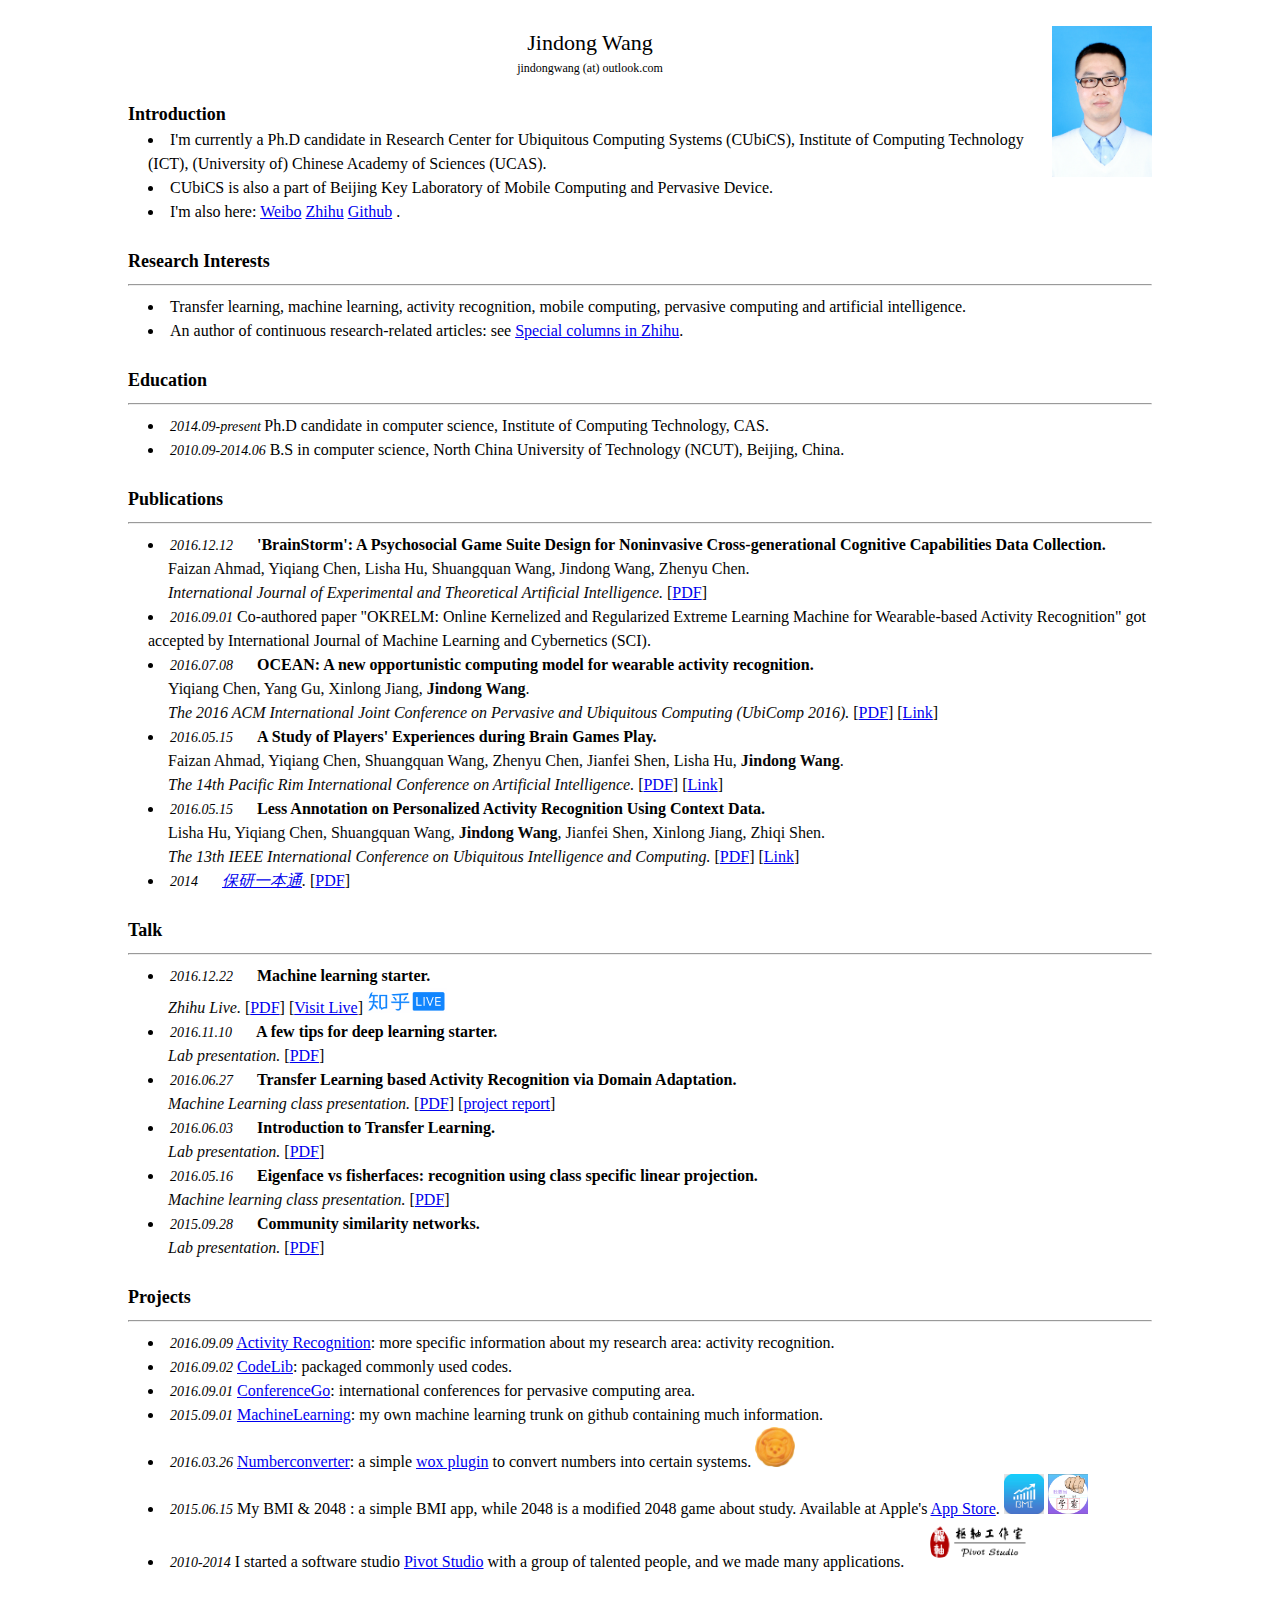
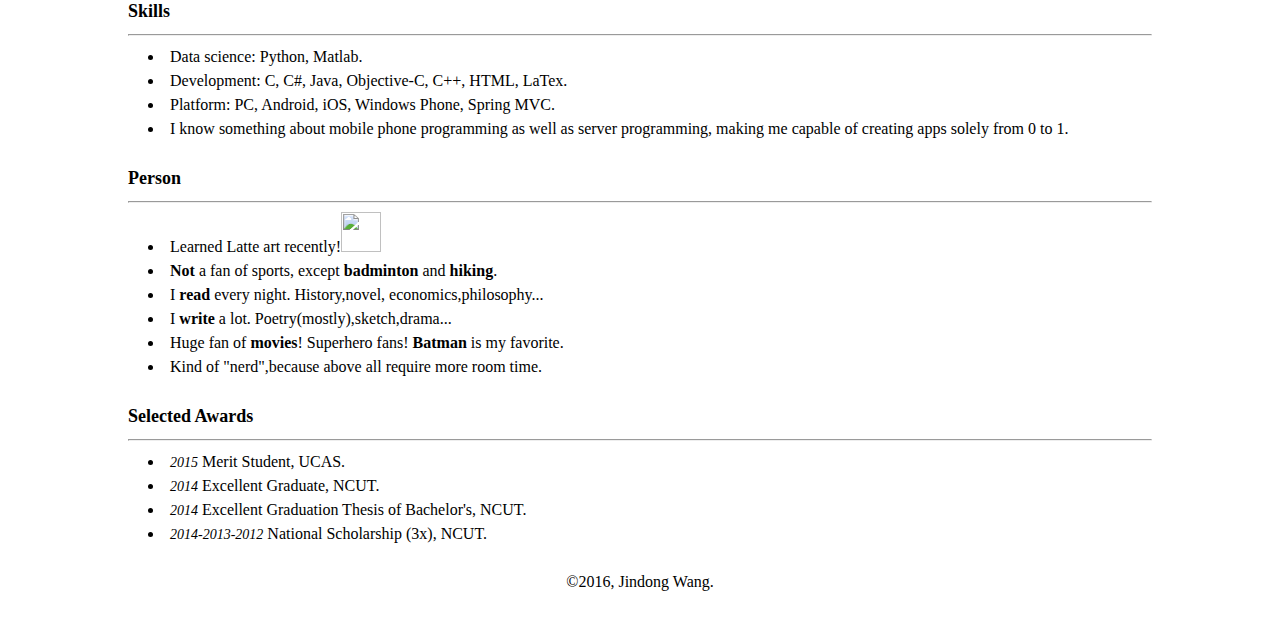
==== personalweb/index.html @ 4f2752d9 "mod:实验室名称" ====
<html>
	<head>
		<title>Jindong Wang is Here</title>
		<meta charset="utf-8">
		<meta name="viewport" content="width=device-width, initial-scale=1"/>
		<link rel="stylesheet" type="text/css" href="assets/css/main.css">
		<script type="text/javascript" src="assets/js/jquery.min.js"></script>
		<script>
			var _hmt = _hmt || [];
			(function() {
  				var hm = document.createElement("script");
  				hm.src = "//hm.baidu.com/hm.js?90fe5fbc8049531b9c04e47592d7c208";
  				var s = document.getElementsByTagName("script")[0]; 
  				s.parentNode.insertBefore(hm, s);
			})();
		</script>
		
	</head>
	<body>

		<img src="assets/image/me.jpg" class="myicon" />
		
		<div id="header" class="header">
			<span>Jindong Wang</span>
			<br/>
			<span class="email">jindongwang (at) outlook.com</span>
		</div>
		<br/>

		<div id="secintro" class="sectiontitle">
			Introduction
			
			<div id="intro" class="sectioncontent">
				<li>
					I'm currently a Ph.D candidate in Research Center for Ubiquitous Computing Systems (CUbiCS), Institute of Computing Technology (ICT), (University of) Chinese Academy of Sciences (UCAS).
				</li>
				<li>
					CUbiCS is also a part of Beijing Key Laboratory of Mobile Computing and Pervasive Device.
				</li>
				<li>
					<span>I'm also here:</span>
					<a href="http://www.weibo.com/wjdbr">Weibo</a>
					<a href="http://www.zhihu.com/people/wjdbr">Zhihu</a>
					<a href="http://www.github.com/jindongwang">Github</a>
					<!-- <a href="https://scholar.google.com/citations?user=hBZ_tKsAAAAJ&hl=zh-CN&oi=sra">Google Scholar</a> -->
					.
				</li>
			</div>
		</div>
		<br/>

		<div id="secresearch" class="sectiontitle">
			Research Interests
			<hr style="color: silver" />
			<div id="research" class="sectioncontent">
				<li>
				Transfer learning, machine learning, activity recognition, mobile computing, pervasive computing and artificial intelligence.
				</li>
				<li>
				An author of continuous research-related articles: see <a href="https://zhuanlan.zhihu.com/wjdml">Special columns in Zhihu</a>.
				</li>
			</div>
		</div>
		<br/>

		<div id="secedu" class="sectiontitle">
			Education
			<hr/>
			<div id="edu" class="sectioncontent">
				<li>
					<span class="date">2014.09-present </span>
					<span>Ph.D candidate in computer science, Institute of Computing Technology, CAS.</span>
				</li>
				<li>
					<span class="date">2010.09-2014.06</span>
					<span>B.S in computer science, North China University of Technology (NCUT), Beijing, China.</span>
				</li>
			</div>
		</div>
		<br/>

		<div id="secpub" class="sectiontitle">
			Publications
			<hr/>
			<div id="pubs" class="sectioncontent">
				<li>
					<span class="date">2016.12.12</span>
					<span class="article">'BrainStorm': A Psychosocial Game Suite Design for Noninvasive Cross-generational Cognitive Capabilities Data Collection.</span><br/>
					<span class="author">Faizan Ahmad, Yiqiang Chen, Lisha Hu, Shuangquan Wang, Jindong Wang, Zhenyu Chen.</strong></span> <br/>
					<span class="venue">International Journal of Experimental and Theoretical Artificial Intelligence.</span> 
					[<a href="assets/files/a05_ijetai16.pdf">PDF</a>]
				</li>

				<li>
					<span class="date">2016.09.01</span>
					Co-authored paper "OKRELM: Online Kernelized and Regularized Extreme Learning Machine for Wearable-based Activity Recognition" got accepted by International Journal of Machine Learning and Cybernetics (SCI).
				</li>
				<li>
					<span class="date">2016.07.08</span>
					<span class="article">OCEAN: A new opportunistic computing model for wearable activity recognition. </span><br/>
					<span class="author">Yiqiang Chen, Yang Gu, Xinlong Jiang, <strong>Jindong Wang</strong>.</span> <br/>
					<span class="venue">The 2016 ACM International Joint Conference on Pervasive and Ubiquitous Computing (UbiComp 2016).</span> 
					[<a href="assets/files/a04_ubicomp16.pdf">PDF</a>]
					[<a href="http://dl.acm.org/citation.cfm?id=2971453">Link</a>]
				</li>
				<li>
					<span class="date">2016.05.15</span>
					<span class="article">A Study of Players' Experiences during Brain Games Play. </span><br/>
					<span class="author">Faizan Ahmad, Yiqiang Chen, Shuangquan Wang, Zhenyu Chen, Jianfei Shen, Lisha Hu, <strong>Jindong Wang</strong>.</span> <br/>
					<span class="venue">The 14th Pacific Rim International Conference on Artificial Intelligence.</span> 
					[<a href="assets/files/a03_pricai16.pdf">PDF</a>]
					[<a href="https://link.springer.com/chapter/10.1007/978-3-319-42911-3_1">Link</a>]
				</li>
				<li>
					<span class="date">2016.05.15</span>
					<span class="article">Less Annotation on Personalized Activity Recognition Using Context Data. </span><br/>
					<span class="author">Lisha Hu, Yiqiang Chen, Shuangquan Wang, <strong>Jindong Wang</strong>, Jianfei Shen, Xinlong Jiang, Zhiqi Shen.</span> <br/>					
					<span class="venue">The 13th IEEE International Conference on Ubiquitous Intelligence and Computing.</span> 
					[<a href="assets/files/a02_uic16.pdf">PDF</a>]
					[<a href="http://ieeexplore.ieee.org/abstract/document/7816862/">Link</a>]
	
				</li>
				<li>
					<span class="date">2014</span>
					<span class="venue"><a href="http://product.dangdang.com/23489301.html">保研一本通</a>.</span>
					[<a href="assets/files/a01_gradrec.pdf">PDF</a>]
				</li>
			</div>
		</div>
		<br/>

		<div id="seclec" class="sectiontitle">
			Talk
			<hr/>
			<div id="lecs" class="sectioncontent">
				<li>
					<span class="date">2016.12.22</span>
					<span class="article">Machine learning starter. </span><br/>
					<span class="venue">Zhihu Live.</span>
					[<a href="assets/files/l06_zhihu_ml.pdf">PDF</a>]
					[<a href="https://www.zhihu.com/lives/792423196996546560?utm_campaign=zhihulive&utm_source=zhihucolumn&utm_medium=Livecolumn">Visit Live</a>]
					<img src="assets/image/zhihu_live.png" width="80" height="25" />
				</li>
			</div>

			<div id="lecs" class="sectioncontent">
				<li>
					<span class="date">2016.11.10</span>
					<span class="article">A few tips for deep learning starter. </span><br/>
					<span class="venue">Lab presentation. </span>
					[<a href="assets/files/l05_deeplearning.pdf">PDF</a>]
				</li>
			</div>

			<div id="lecs" class="sectioncontent">
				<li>
					<span class="date">2016.06.27</span>
					<span class="article">Transfer Learning based Activity Recognition via Domain Adaptation. </span><br/>
					<span class="venue">Machine Learning class presentation. </span>
					[<a href="assets/files/l04_sdp.pdf">PDF</a>] [<a href="assets/files/l04-2_sdp.pdf">project report</a>]
				</li>
			</div>

			<div id="lecs" class="sectioncontent">
				<li>
					<span class="date">2016.06.03</span>
					<span class="article">Introduction to Transfer Learning. </span><br/>
					<span class="venue">Lab presentation.</span> 
					[<a href="assets/files/l03_transferlearning.pdf">PDF</a>]

				</li>
			</div>

			<div id="lecs" class="sectioncontent">
				<li>
					<span class="date">2016.05.16</span>
					<span class="article">Eigenface vs fisherfaces: recognition using class specific linear projection. </span><br/>
					<span class="venue">Machine learning class presentation.</span>
					[<a href="assets/files/l02_eigenface.pdf">PDF</a>]
				</li>
			</div>

			<div id="lecs" class="sectioncontent">
				<li>
					<span class="date">2015.09.28</span>
					<span class="article">Community similarity networks. </span><br/>
					<span class="venue">Lab presentation.</span>
					[<a href="assets/files/l01_CSN.pdf">PDF</a>]
				</li>
			</div>
		</div>
		<br/>

		<div id="secproj" class="sectiontitle">
			Projects
			<hr/>
			<div id="projs" class="sectioncontent">
				<li>
					<span class="date">2016.09.09</span>
					<a href="https://github.com/jindongwang/activityrecognition">Activity Recognition</a>: more specific information about my research area: activity recognition.
				</li>

				<li>
					<span class="date">2016.09.02</span>
					<a href="https://github.com/jindongwang/CodeLib">CodeLib</a>: packaged commonly used codes.
				</li>
				<li>
					<span class="date">2016.09.01</span>
					<a href="https://github.com/jindongwang/ConferenceGo">ConferenceGo</a>: international conferences for pervasive computing area.
				</li>

				<li>
					<span class="date">2015.09.01</span>
					<a href="https://github.com/jindongwang/MachineLearning">MachineLearning</a>: my own machine learning trunk on github containing much information.
				</li>

				<li>
					<span class="date">2016.03.26</span>
					<a href="http://github.com/jindongwang/woxplugin">Numberconverter</a>: a simple <a href="http://www.getwox.com/#plugin">wox plugin</a> to convert numbers into certain systems.
					<img src="assets/image/mooncake.png" class="appicon"/>
				</li>

				<li>
					<span class="date">2015.06.15</span>
					<span>
					My BMI & 2048 : a simple BMI app, while 2048 is a modified 2048 game about study. Available at Apple's <a href="https://appsto.re/cn/B1xF7.i">App Store</a>.
					<img src="assets/image/bmiicon.png" class="appicon" />
					<img src="assets/image/2048.png" class="appicon" />
					</span>
				</li>

				<li>
					<span class="date">2010-2014</span>
					I started a software studio <a href="http://jd92.wang/ps/index.html">Pivot Studio</a> with a group of talented people, and we made many applications.
					<img src="assets/image/logo.png" width="150" />
				</li>
			</div>
		</div>
		<br/>

		<div id="secskill" class="sectiontitle">
			Skills
			<hr/>
			<div id="skill" class="sectioncontent">
				<li>
					Data science: Python, Matlab.
				</li>

				<li>
					Development: C, C#, Java, Objective-C, C++, HTML, LaTex.
				</li>

				<li>
					Platform: PC, Android, iOS, Windows Phone, Spring MVC.
				</li>

				<li>
					I know something about mobile phone programming as well as server programming, making me capable of creating apps solely from 0 to 1.
				</li>
			</div>
		</div>
		<br/>
		
		<!-- <div id="seccv" class="sectiontitle">
			CV/Resume
			<div id="projs" class="sectioncontent">
				<span>Not available</span>
			</div>
		</div>
		<br/> -->

		<div id="secperson" class="sectiontitle">
			Person
			<hr/>
			<div id="personal" class="sectioncontent">
				<li>
					Learned Latte art recently!<a href="assets/image/latte.jpg"><img src="assets/image/latte_tn.jpg" class="image"></a>
				</li>
				<li>
					<strong>Not</strong> a fan of sports, except <strong>badminton</strong> and <strong>hiking</strong>.
				</li>

				<li>
					I <strong>read</strong> every night. History,novel, economics,philosophy...
				</li>

				<li>
					I <strong>write</strong> a lot. Poetry(mostly),sketch,drama...
				</li>

				<li>
					Huge fan of <strong>movies</strong>! Superhero fans! <strong>Batman</strong> is my favorite.
				</li>

				<li>
					Kind of "nerd",because above all require more room time.
				</li>

			</div>
		</div>
		<br/>

		<div id="secawd" class="sectiontitle">
			Selected Awards
			<hr/>
			<div id="awd" class="sectioncontent">
				<li>
					<span class="date">2015</span>
					Merit Student, UCAS.
				</li>

				<li>
					<span class="date">2014</span>
					Excellent Graduate, NCUT.
				</li>

				<li>
					<span class="date">2014</span>
					Excellent Graduation Thesis of Bachelor's, NCUT.
				</li>

				<li>
					<span class="date">2014-2013-2012</span>
					National Scholarship (3x), NCUT.
				</li>

			</div>
		</div>
		<br/>


		<footer style="text-align: center;">
			<script language="javascript" src="http://count15.51yes.com/click.aspx?id=153042765&logo=9" charset="gb2312"></script>
			©2016, Jindong Wang.
		</footer>
	</body>
</html>
---- personalweb/assets/css/main.css ----
body {
	line-height: 1.5;
	margin: 2% 10% 2% 10%;
	font-family: Microsoft Yahei UI;
}

.header {
	text-align: center;
	font-size: 22px;
}

.myicon {
	width: 100;
	float:right;
}

.sectiontitle {
	font-size: 18px;
	font-weight: bold;
}

.sectioncontent {
	font-size: 16px;
	font-weight: normal;
	margin-left: 20px;
}

.date {
	font-size: 14px;
	font-style: italic;
}

.email {
	font-size: 12px;
}

.appicon {
	width: 40;
}

.new{
	height: 20px;
	widows: 40px;
}

.author{
	color:#080808;
	margin-left: 20px;
}

.venue{
	color:#080808;
	margin-left: 20px;
	font-style: italic;
}

.article{
	color:#000000;
	margin-left: 20px;
	font-weight: bold;
}

.image{
	height: 40px;
	width:40px;
}
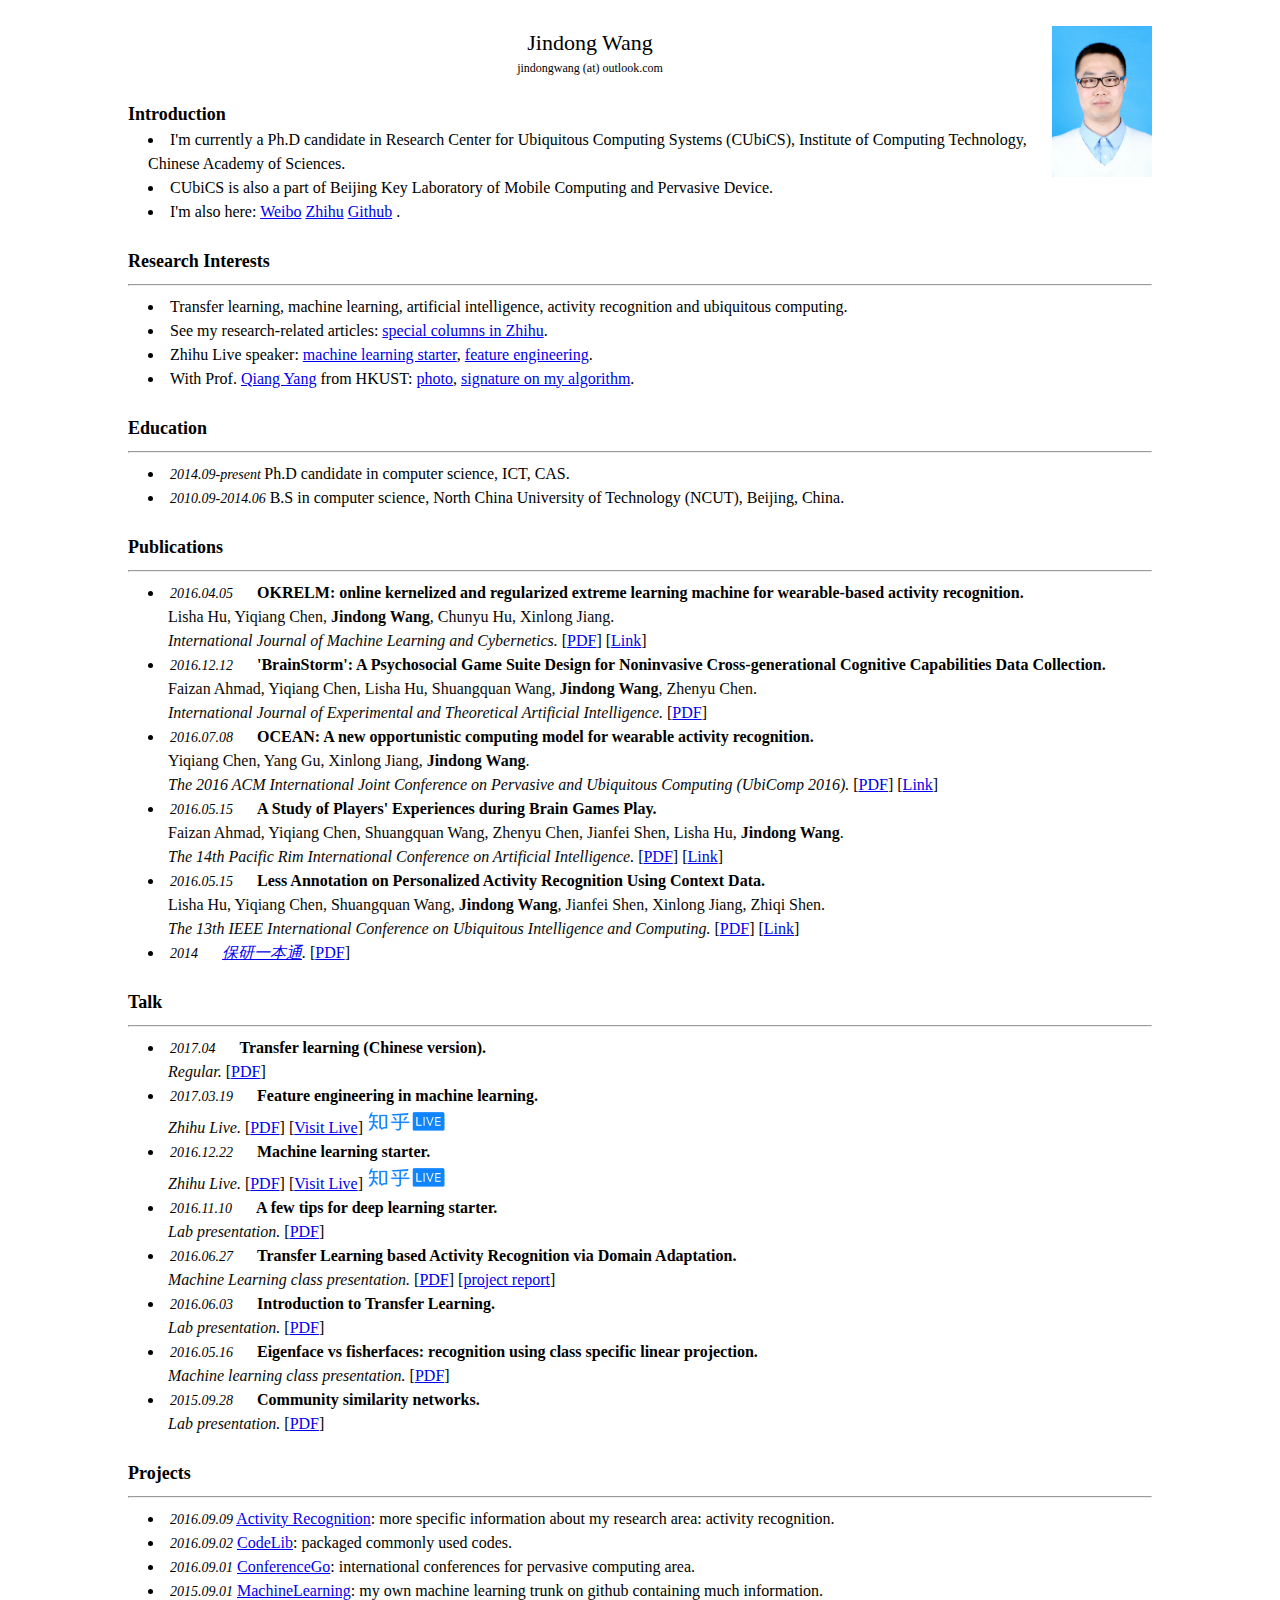
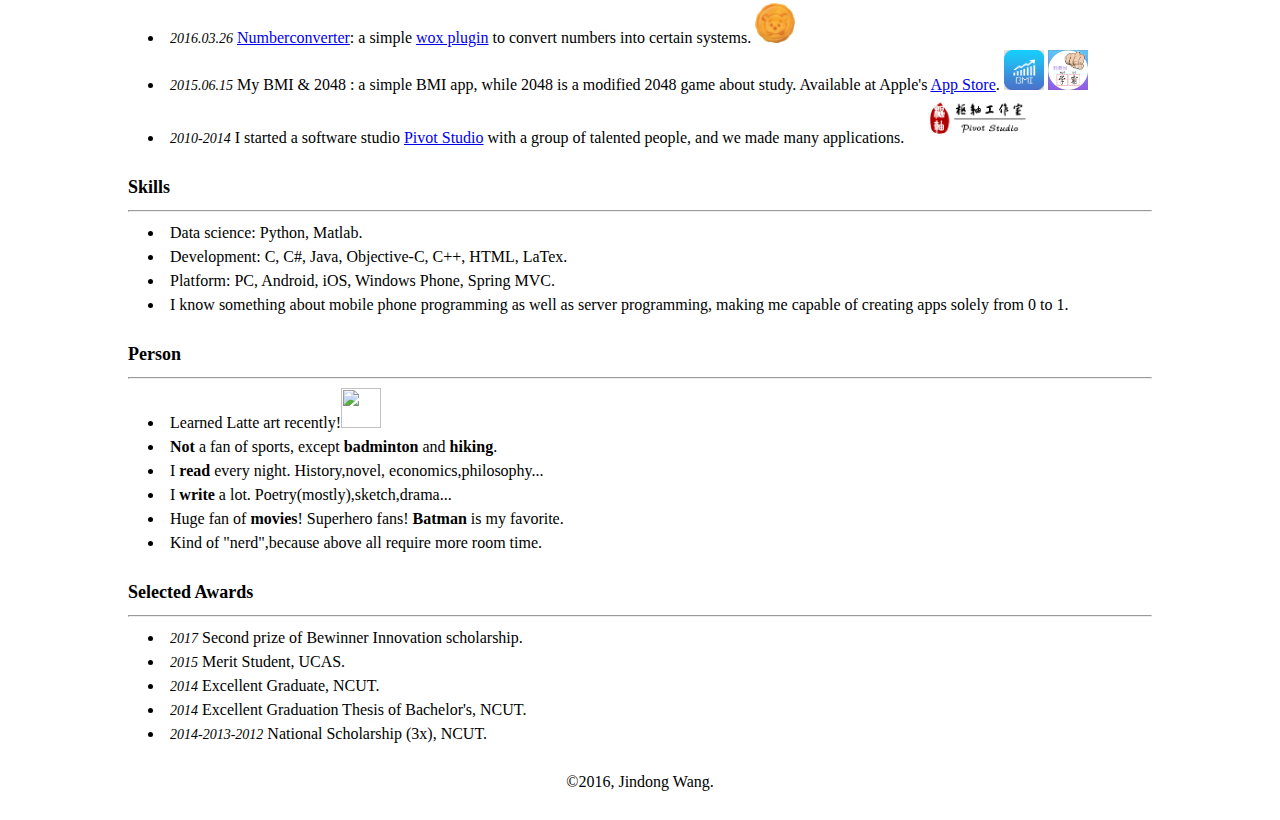
==== commit b37bf032: "add：IJMLC文章" ====
--- a/personalweb/index.html
+++ b/personalweb/index.html
@@ -32,7 +32,7 @@
 			
 			<div id="intro" class="sectioncontent">
 				<li>
-					I'm currently a Ph.D candidate in Research Center for Ubiquitous Computing Systems (CUbiCS), Institute of Computing Technology (ICT), (University of) Chinese Academy of Sciences (UCAS).
+					I'm currently a Ph.D candidate in Research Center for Ubiquitous Computing Systems (CUbiCS), Institute of Computing Technology, Chinese Academy of Sciences.
 				</li>
 				<li>
 					CUbiCS is also a part of Beijing Key Laboratory of Mobile Computing and Pervasive Device.
@@ -54,10 +54,16 @@
 			<hr style="color: silver" />
 			<div id="research" class="sectioncontent">
 				<li>
-				Transfer learning, machine learning, activity recognition, mobile computing, pervasive computing and artificial intelligence.
-				</li>
-				<li>
-				An author of continuous research-related articles: see <a href="https://zhuanlan.zhihu.com/wjdml">Special columns in Zhihu</a>.
+					Transfer learning, machine learning, artificial intelligence, activity recognition and ubiquitous computing.
+				</li>
+				<li>
+					See my research-related articles: <a href="https://zhuanlan.zhihu.com/wjdml">special columns in Zhihu</a>.
+				<li>
+					Zhihu Live speaker: <a href="https://www.zhihu.com/lives/792423196996546560">machine learning starter</a>, <a href="https://www.zhihu.com/lives/819543866939174912">feature engineering</a>.
+				</li>
+				<li>
+					With Prof. <a href="http://www.cs.ust.hk/~qyang/">Qiang Yang</a> from HKUST: <a href="assets/image/withQY-20170409.JPG">photo</a>, <a href="assets/image/sign-QY.jpg">signature on my algorithm</a>.
+				</li>
 				</li>
 			</div>
 		</div>
@@ -69,7 +75,7 @@
 			<div id="edu" class="sectioncontent">
 				<li>
 					<span class="date">2014.09-present </span>
-					<span>Ph.D candidate in computer science, Institute of Computing Technology, CAS.</span>
+					<span>Ph.D candidate in computer science, ICT, CAS.</span>
 				</li>
 				<li>
 					<span class="date">2010.09-2014.06</span>
@@ -84,17 +90,22 @@
 			<hr/>
 			<div id="pubs" class="sectioncontent">
 				<li>
+					<span class="date">2016.04.05</span>
+					<span class="article">OKRELM: online kernelized and regularized extreme learning machine for wearable-based activity recognition.</span><br/>
+					<span class="author">Lisha Hu, Yiqiang Chen, <strong>Jindong Wang</strong>, Chunyu Hu, Xinlong Jiang.</span><br/>
+					<span class="venue">International Journal of Machine Learning and Cybernetics.</span>
+					[<a href="assets/files/a06_ijmlc.pdf">PDF</a>]
+					[<a href="https://link.springer.com/article/10.1007/s13042-017-0666-8?wt_mc=Internal.Event.1.SEM.ArticleAuthorOnlineFirst#enumeration">Link</a>]
+				</li>
+
+				<li>
 					<span class="date">2016.12.12</span>
 					<span class="article">'BrainStorm': A Psychosocial Game Suite Design for Noninvasive Cross-generational Cognitive Capabilities Data Collection.</span><br/>
-					<span class="author">Faizan Ahmad, Yiqiang Chen, Lisha Hu, Shuangquan Wang, Jindong Wang, Zhenyu Chen.</strong></span> <br/>
+					<span class="author">Faizan Ahmad, Yiqiang Chen, Lisha Hu, Shuangquan Wang, <strong>Jindong Wang</strong>, Zhenyu Chen.</span> <br/>
 					<span class="venue">International Journal of Experimental and Theoretical Artificial Intelligence.</span> 
 					[<a href="assets/files/a05_ijetai16.pdf">PDF</a>]
 				</li>
 
-				<li>
-					<span class="date">2016.09.01</span>
-					Co-authored paper "OKRELM: Online Kernelized and Regularized Extreme Learning Machine for Wearable-based Activity Recognition" got accepted by International Journal of Machine Learning and Cybernetics (SCI).
-				</li>
 				<li>
 					<span class="date">2016.07.08</span>
 					<span class="article">OCEAN: A new opportunistic computing model for wearable activity recognition. </span><br/>
@@ -132,6 +143,27 @@
 		<div id="seclec" class="sectiontitle">
 			Talk
 			<hr/>
+
+			<div id="lecs" class="sectioncontent">
+				<li>
+					<span class="date">2017.04</span>
+					<span class="article">Transfer learning (Chinese version). </span><br/>
+					<span class="venue">Regular.</span>
+					[<a href="assets/files/l08_tl_zh.pdf">PDF</a>]
+				</li>
+			</div>
+
+			<div id="lecs" class="sectioncontent">
+				<li>
+					<span class="date">2017.03.19</span>
+					<span class="article">Feature engineering in machine learning. </span><br/>
+					<span class="venue">Zhihu Live.</span>
+					[<a href="assets/files/l07_zhihu_fe.pdf">PDF</a>]
+					[<a href="https://www.zhihu.com/lives/819543866939174912">Visit Live</a>]
+					<img src="assets/image/zhihu_live.png" width="80" height="25" />
+				</li>
+			</div>
+
 			<div id="lecs" class="sectioncontent">
 				<li>
 					<span class="date">2016.12.22</span>
@@ -305,6 +337,11 @@
 			<hr/>
 			<div id="awd" class="sectioncontent">
 				<li>
+					<span class="date">2017</span>
+					Second prize of Bewinner Innovation scholarship.
+				</li>
+
+				<li>
 					<span class="date">2015</span>
 					Merit Student, UCAS.
 				</li>
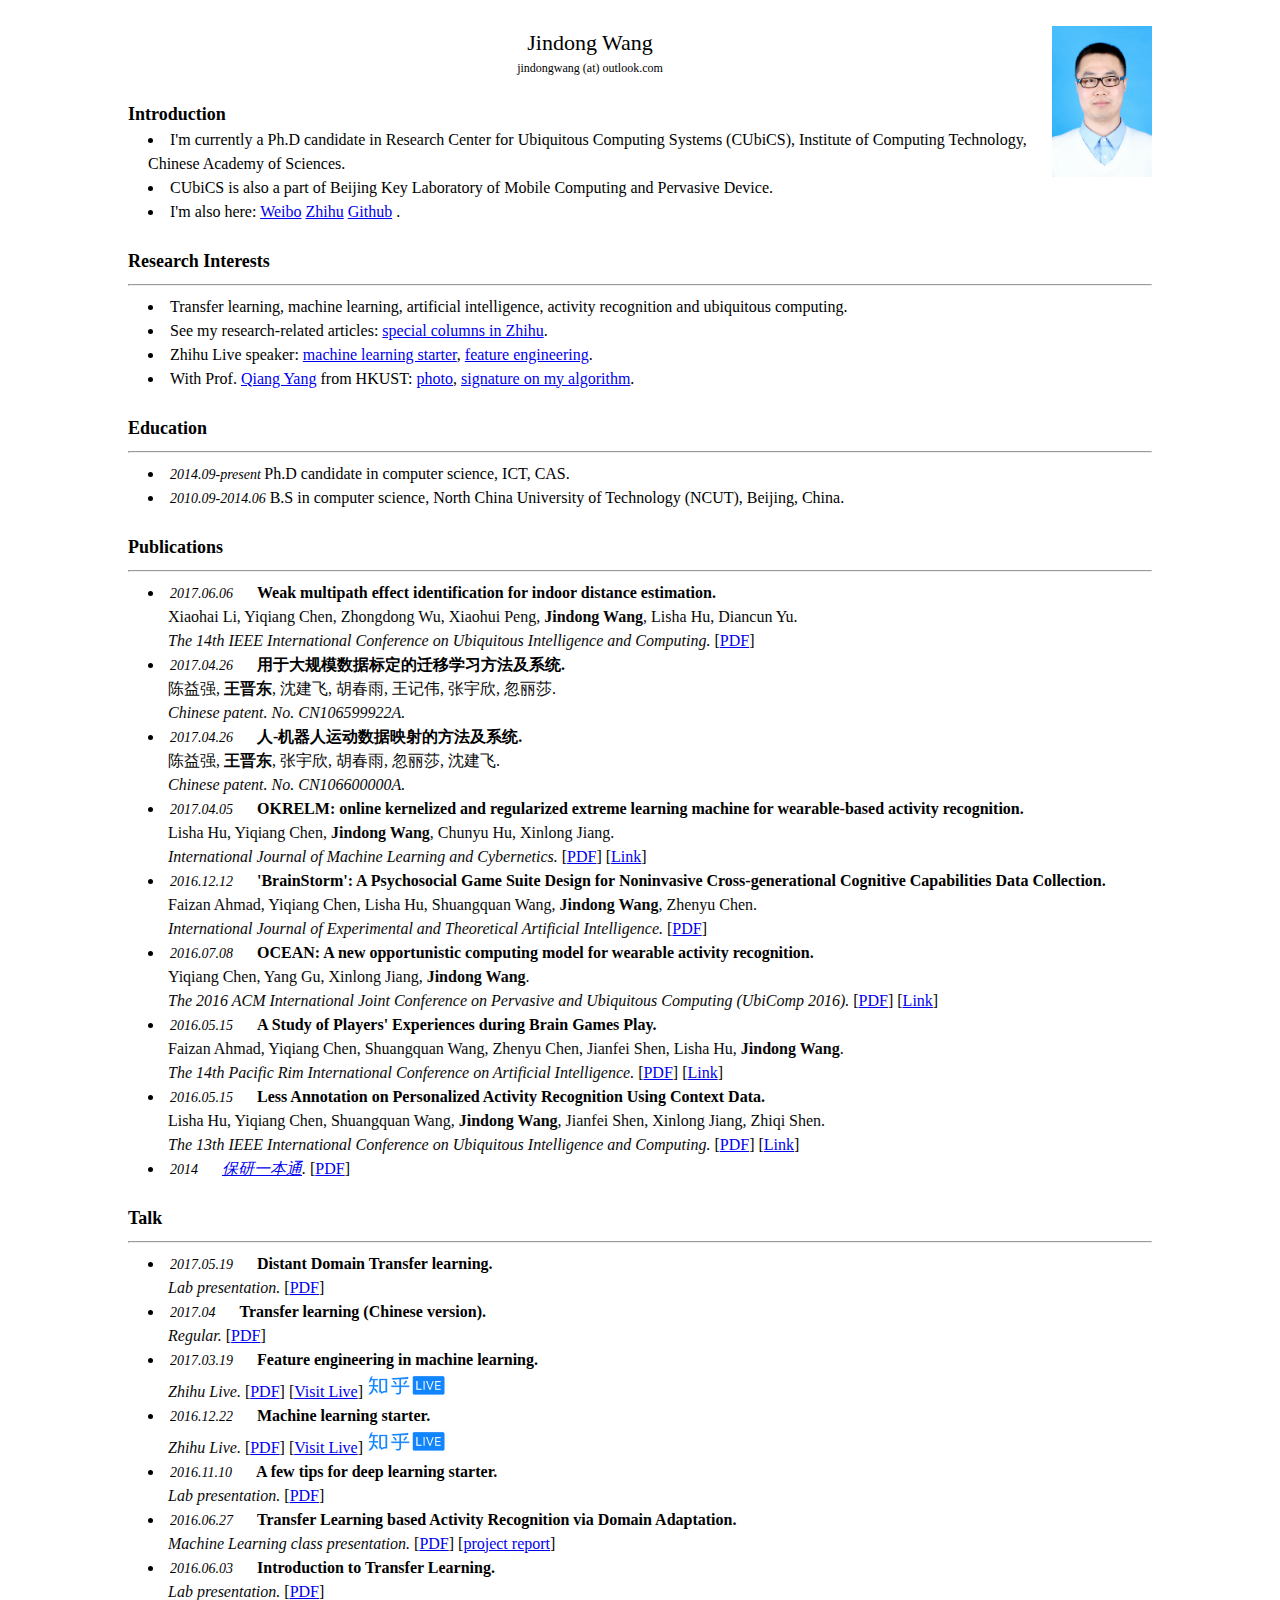
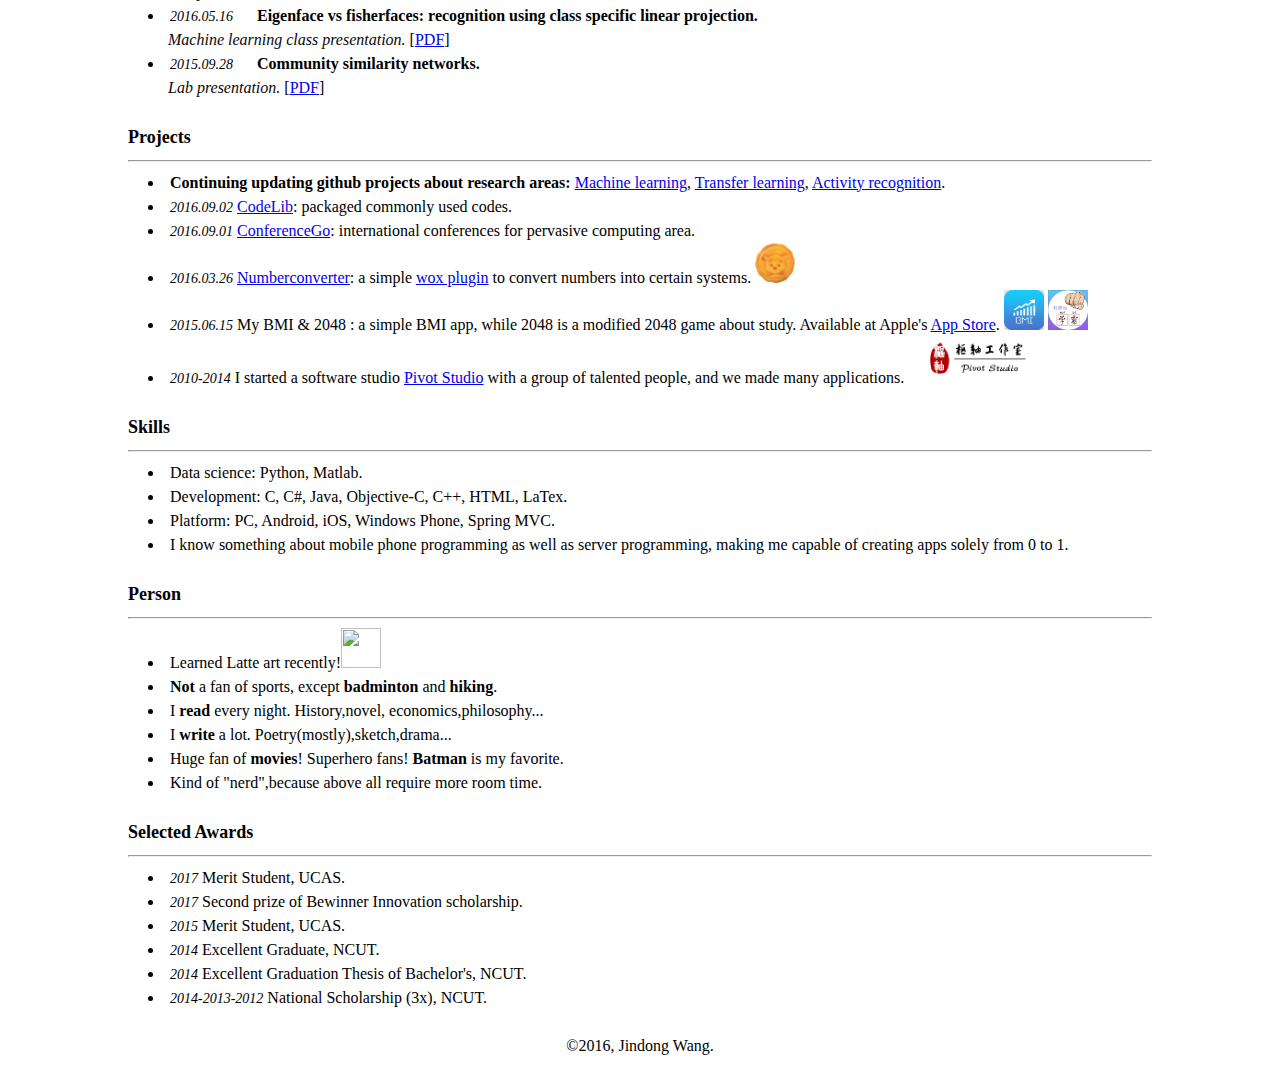
==== commit 00c5c4b1: "add：resources" ====
--- a/personalweb/index.html
+++ b/personalweb/index.html
@@ -90,7 +90,29 @@
 			<hr/>
 			<div id="pubs" class="sectioncontent">
 				<li>
-					<span class="date">2016.04.05</span>
+					<span class="date">2017.06.06</span>
+					<span class="article">Weak multipath effect identification for indoor distance estimation.</span><br/>
+					<span class="author">Xiaohai Li, Yiqiang Chen, Zhongdong Wu, Xiaohui Peng, <strong>Jindong Wang</strong>, Lisha Hu, Diancun Yu.</span><br/>
+					<span class="venue">The 14th IEEE International Conference on Ubiquitous Intelligence and Computing.</span>
+					[<a href="assets/files/a07_uic17.pdf">PDF</a>]
+				</li>
+
+				<li>
+					<span class="date">2017.04.26</span>
+					<span class="article">用于大规模数据标定的迁移学习方法及系统.</span><br/>
+					<span class="author">陈益强, <strong>王晋东</strong>, 沈建飞, 胡春雨, 王记伟, 张宇欣, 忽丽莎.</span><br/>
+					<span class="venue">Chinese patent. No. CN106599922A.</span>
+				</li>
+
+				<li>
+					<span class="date">2017.04.26</span>
+					<span class="article">人‑机器人运动数据映射的方法及系统.</span><br/>
+					<span class="author">陈益强, <strong>王晋东</strong>, 张宇欣, 胡春雨, 忽丽莎, 沈建飞.</span><br/>
+					<span class="venue">Chinese patent. No. CN106600000A.</span>
+				</li>
+
+				<li>
+					<span class="date">2017.04.05</span>
 					<span class="article">OKRELM: online kernelized and regularized extreme learning machine for wearable-based activity recognition.</span><br/>
 					<span class="author">Lisha Hu, Yiqiang Chen, <strong>Jindong Wang</strong>, Chunyu Hu, Xinlong Jiang.</span><br/>
 					<span class="venue">International Journal of Machine Learning and Cybernetics.</span>
@@ -143,6 +165,14 @@
 		<div id="seclec" class="sectiontitle">
 			Talk
 			<hr/>
+			<div id="lecs" class="sectioncontent">
+				<li>
+					<span class="date">2017.05.19</span>
+					<span class="article">Distant Domain Transfer learning. </span><br/>
+					<span class="venue">Lab presentation.</span>
+					[<a href="assets/files/l09_ddtl.pdf">PDF</a>]
+				</li>
+			</div>
 
 			<div id="lecs" class="sectioncontent">
 				<li>
@@ -228,8 +258,14 @@
 			<hr/>
 			<div id="projs" class="sectioncontent">
 				<li>
-					<span class="date">2016.09.09</span>
-					<a href="https://github.com/jindongwang/activityrecognition">Activity Recognition</a>: more specific information about my research area: activity recognition.
+					<strong>Continuing updating github projects about research areas:</strong>
+					
+						<a href="https://github.com/jindongwang/MachineLearning">Machine learning</a>,
+					
+						<a href="https://github.com/jindongwang/transferlearning">Transfer learning</a>,
+					
+						<a href="https://github.com/jindongwang/activityrecognition">Activity recognition</a>.
+					
 				</li>
 
 				<li>
@@ -239,11 +275,6 @@
 				<li>
 					<span class="date">2016.09.01</span>
 					<a href="https://github.com/jindongwang/ConferenceGo">ConferenceGo</a>: international conferences for pervasive computing area.
-				</li>
-
-				<li>
-					<span class="date">2015.09.01</span>
-					<a href="https://github.com/jindongwang/MachineLearning">MachineLearning</a>: my own machine learning trunk on github containing much information.
 				</li>
 
 				<li>
@@ -338,6 +369,11 @@
 			<div id="awd" class="sectioncontent">
 				<li>
 					<span class="date">2017</span>
+					Merit Student, UCAS.
+				</li>
+
+				<li>
+					<span class="date">2017</span>
 					Second prize of Bewinner Innovation scholarship.
 				</li>
 
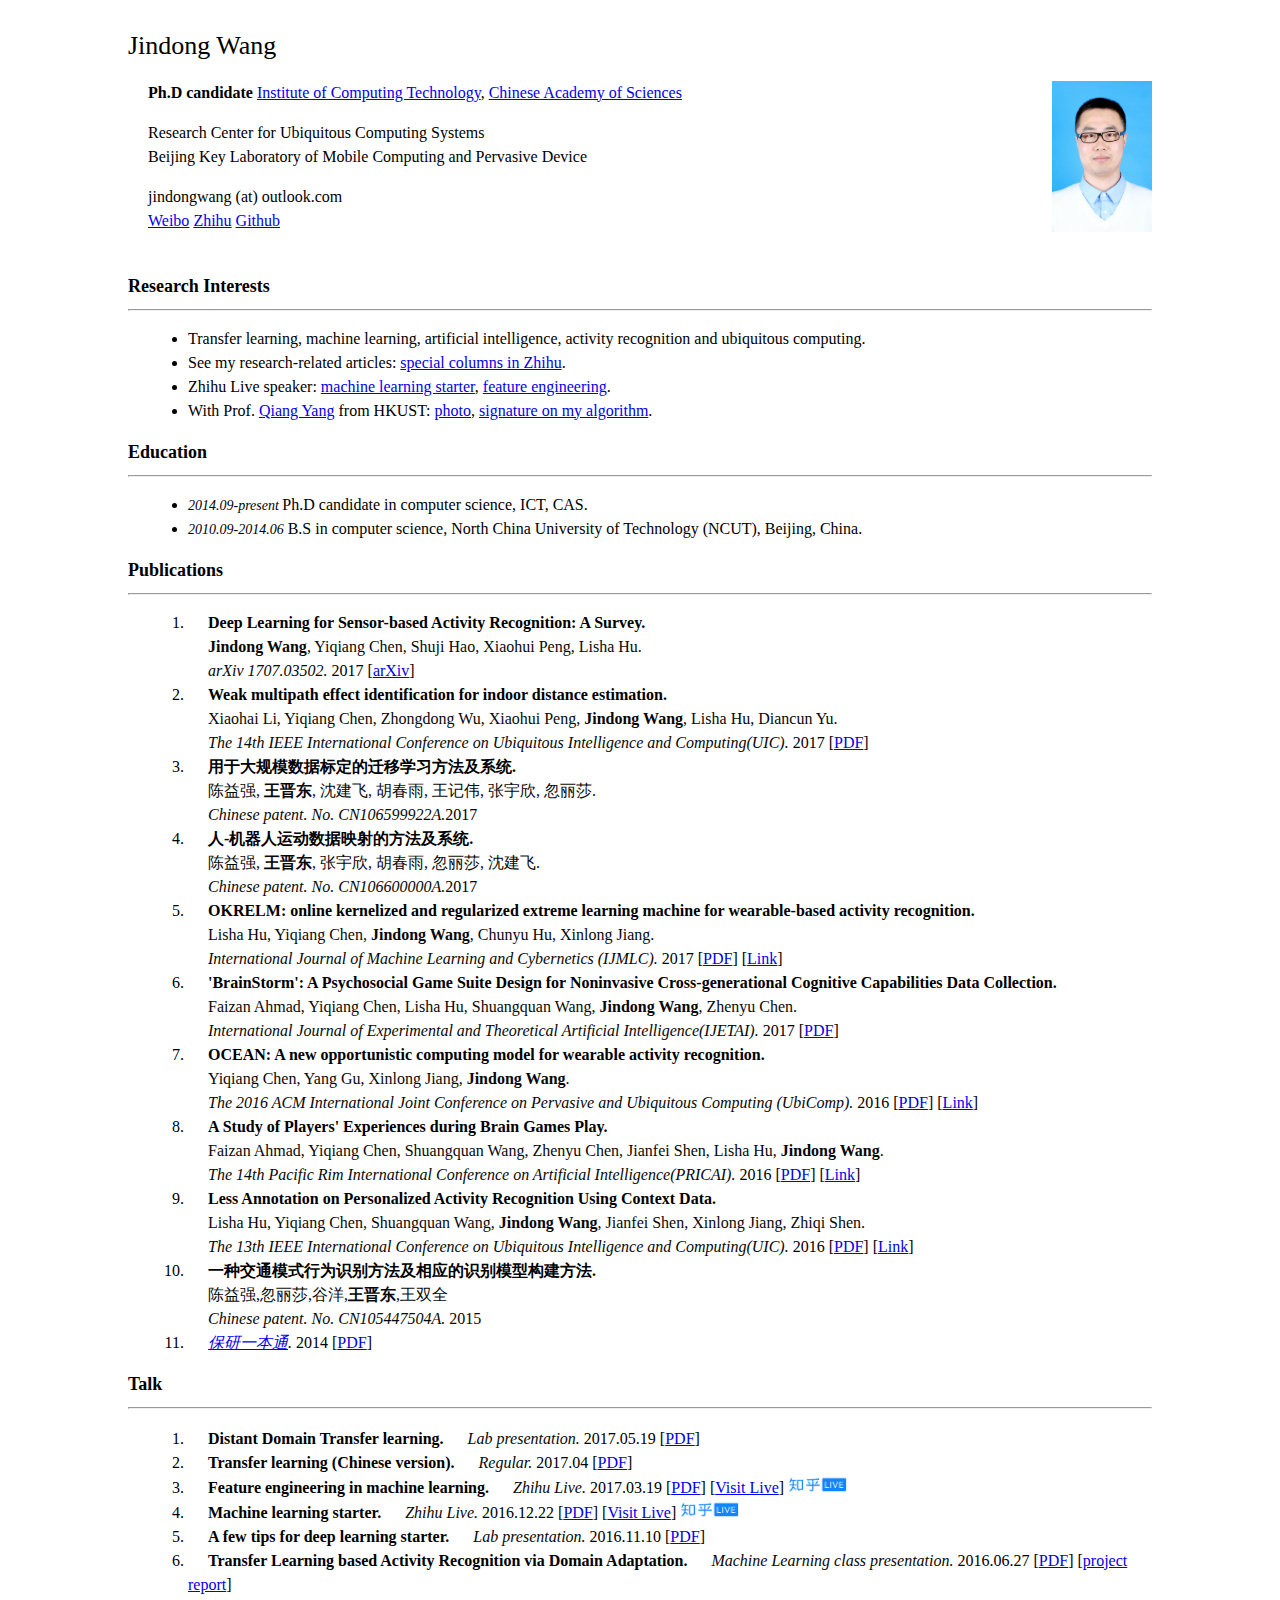
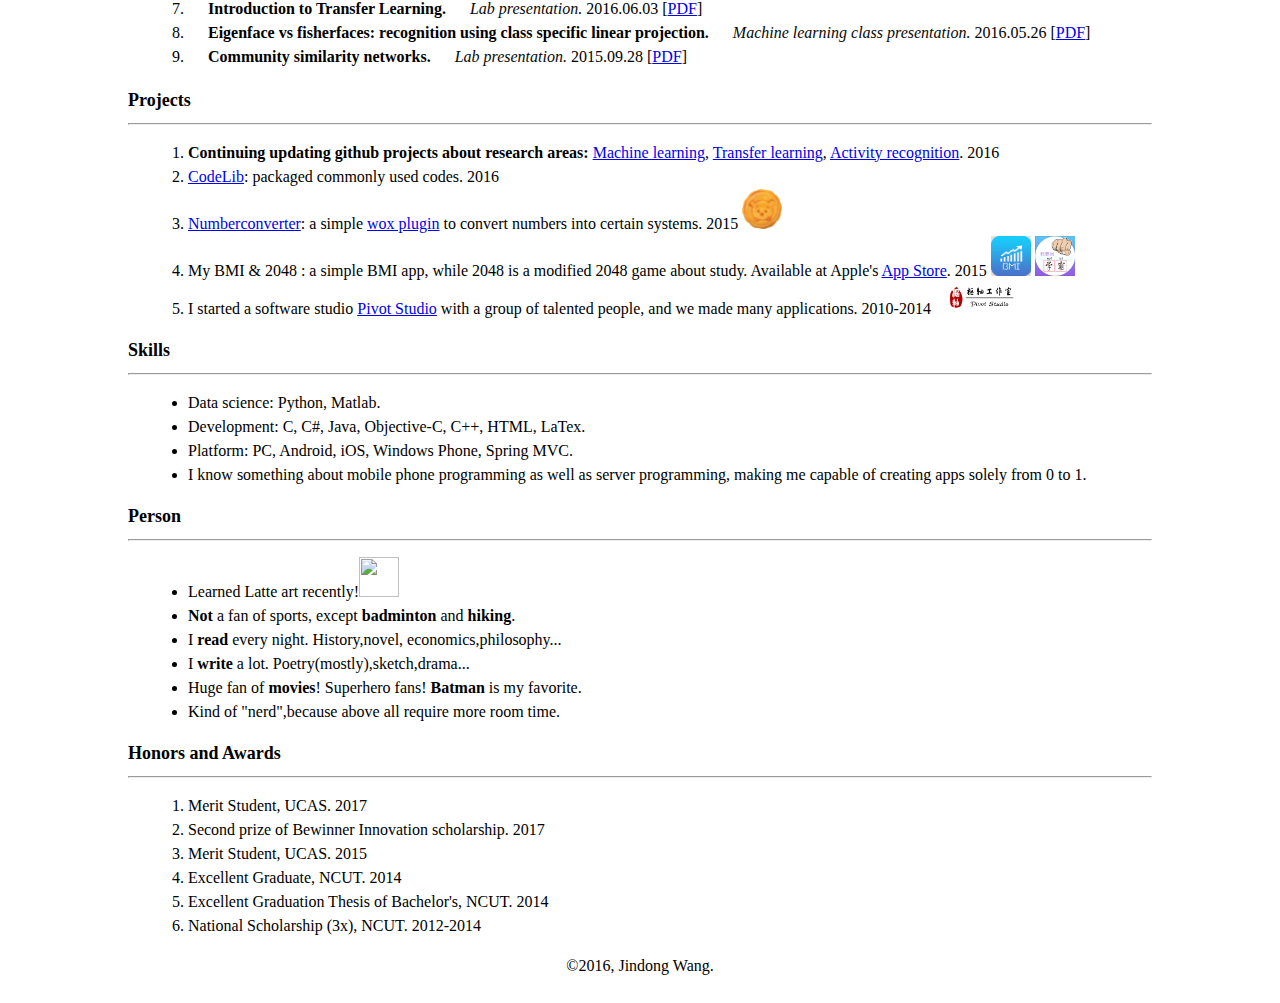
==== commit 01b380e1: "Mod:format" ====
--- a/personalweb/index.html
+++ b/personalweb/index.html
@@ -18,61 +18,59 @@
 	</head>
 	<body>
 
-		<img src="assets/image/me.jpg" class="myicon" />
-		
-		<div id="header" class="header">
-			<span>Jindong Wang</span>
-			<br/>
-			<span class="email">jindongwang (at) outlook.com</span>
-		</div>
+		<span style="font-size: 26">Jindong Wang</span>
+
 		<br/>
 
 		<div id="secintro" class="sectiontitle">
-			Introduction
-			
+			<img src="assets/image/me.jpg" class="myicon" />
 			<div id="intro" class="sectioncontent">
-				<li>
-					I'm currently a Ph.D candidate in Research Center for Ubiquitous Computing Systems (CUbiCS), Institute of Computing Technology, Chinese Academy of Sciences.
-				</li>
-				<li>
-					CUbiCS is also a part of Beijing Key Laboratory of Mobile Computing and Pervasive Device.
-				</li>
-				<li>
-					<span>I'm also here:</span>
+					<p><strong> Ph.D candidate</strong>
+					<a href="http://www.ict.ac.cn/">Institute of Computing Technology</a>, <a href="http://www.cas.cn/">Chinese Academy of Sciences</a></p>
+
+					<p>Research Center for Ubiquitous Computing Systems<br>
+					Beijing Key Laboratory of Mobile Computing and Pervasive Device</p>
+
+					<p>
+					jindongwang (at) outlook.com<br/>
 					<a href="http://www.weibo.com/wjdbr">Weibo</a>
 					<a href="http://www.zhihu.com/people/wjdbr">Zhihu</a>
 					<a href="http://www.github.com/jindongwang">Github</a>
 					<!-- <a href="https://scholar.google.com/citations?user=hBZ_tKsAAAAJ&hl=zh-CN&oi=sra">Google Scholar</a> -->
-					.
-				</li>
+					</p>
+					
+				</li>
+				</ul>
 			</div>
 		</div>
 		<br/>
 
 		<div id="secresearch" class="sectiontitle">
 			Research Interests
-			<hr style="color: silver" />
+			<hr/>
 			<div id="research" class="sectioncontent">
+			<ul>
 				<li>
 					Transfer learning, machine learning, artificial intelligence, activity recognition and ubiquitous computing.
 				</li>
 				<li>
 					See my research-related articles: <a href="https://zhuanlan.zhihu.com/wjdml">special columns in Zhihu</a>.
+				</li>
 				<li>
 					Zhihu Live speaker: <a href="https://www.zhihu.com/lives/792423196996546560">machine learning starter</a>, <a href="https://www.zhihu.com/lives/819543866939174912">feature engineering</a>.
 				</li>
 				<li>
 					With Prof. <a href="http://www.cs.ust.hk/~qyang/">Qiang Yang</a> from HKUST: <a href="assets/image/withQY-20170409.JPG">photo</a>, <a href="assets/image/sign-QY.jpg">signature on my algorithm</a>.
 				</li>
-				</li>
-			</div>
-		</div>
-		<br/>
+				</ul>
+			</div>
+		</div>
 
 		<div id="secedu" class="sectiontitle">
 			Education
 			<hr/>
 			<div id="edu" class="sectioncontent">
+			<ul>
 				<li>
 					<span class="date">2014.09-present </span>
 					<span>Ph.D candidate in computer science, ICT, CAS.</span>
@@ -81,182 +79,181 @@
 					<span class="date">2010.09-2014.06</span>
 					<span>B.S in computer science, North China University of Technology (NCUT), Beijing, China.</span>
 				</li>
-			</div>
-		</div>
-		<br/>
+				</ul>
+			</div>
+		</div>
 
 		<div id="secpub" class="sectiontitle">
 			Publications
 			<hr/>
 			<div id="pubs" class="sectioncontent">
-				<li>
-					<span class="date">2017.06.06</span>
+			<ol>
+				<li>
+					<span class="article">Deep Learning for Sensor-based Activity Recognition: A Survey.</span><br/>
+					<span class="author"><strong>Jindong Wang</strong>, Yiqiang Chen, Shuji Hao, Xiaohui Peng, Lisha Hu.</span><br/>
+					<span class="venue">arXiv 1707.03502.</span>
+					2017 [<a href="https://arxiv.org/abs/1707.03502">arXiv</a>]
+				</li>
+
+				<li>
 					<span class="article">Weak multipath effect identification for indoor distance estimation.</span><br/>
 					<span class="author">Xiaohai Li, Yiqiang Chen, Zhongdong Wu, Xiaohui Peng, <strong>Jindong Wang</strong>, Lisha Hu, Diancun Yu.</span><br/>
-					<span class="venue">The 14th IEEE International Conference on Ubiquitous Intelligence and Computing.</span>
-					[<a href="assets/files/a07_uic17.pdf">PDF</a>]
-				</li>
-
-				<li>
-					<span class="date">2017.04.26</span>
+					<span class="venue">The 14th IEEE International Conference on Ubiquitous Intelligence and Computing(UIC).</span>
+					2017 [<a href="assets/files/a07_uic17.pdf">PDF</a>]
+				</li>
+
+				<li>
 					<span class="article">用于大规模数据标定的迁移学习方法及系统.</span><br/>
 					<span class="author">陈益强, <strong>王晋东</strong>, 沈建飞, 胡春雨, 王记伟, 张宇欣, 忽丽莎.</span><br/>
-					<span class="venue">Chinese patent. No. CN106599922A.</span>
-				</li>
-
-				<li>
-					<span class="date">2017.04.26</span>
+					<span class="venue">Chinese patent. No. CN106599922A.</span>2017
+				</li>
+
+				<li>
 					<span class="article">人‑机器人运动数据映射的方法及系统.</span><br/>
 					<span class="author">陈益强, <strong>王晋东</strong>, 张宇欣, 胡春雨, 忽丽莎, 沈建飞.</span><br/>
-					<span class="venue">Chinese patent. No. CN106600000A.</span>
-				</li>
-
-				<li>
-					<span class="date">2017.04.05</span>
+					<span class="venue">Chinese patent. No. CN106600000A.</span>2017
+				</li>
+
+				<li>
 					<span class="article">OKRELM: online kernelized and regularized extreme learning machine for wearable-based activity recognition.</span><br/>
 					<span class="author">Lisha Hu, Yiqiang Chen, <strong>Jindong Wang</strong>, Chunyu Hu, Xinlong Jiang.</span><br/>
-					<span class="venue">International Journal of Machine Learning and Cybernetics.</span>
-					[<a href="assets/files/a06_ijmlc.pdf">PDF</a>]
+					<span class="venue">International Journal of Machine Learning and Cybernetics (IJMLC).</span>
+					2017 [<a href="assets/files/a06_ijmlc.pdf">PDF</a>]
 					[<a href="https://link.springer.com/article/10.1007/s13042-017-0666-8?wt_mc=Internal.Event.1.SEM.ArticleAuthorOnlineFirst#enumeration">Link</a>]
 				</li>
 
 				<li>
-					<span class="date">2016.12.12</span>
 					<span class="article">'BrainStorm': A Psychosocial Game Suite Design for Noninvasive Cross-generational Cognitive Capabilities Data Collection.</span><br/>
 					<span class="author">Faizan Ahmad, Yiqiang Chen, Lisha Hu, Shuangquan Wang, <strong>Jindong Wang</strong>, Zhenyu Chen.</span> <br/>
-					<span class="venue">International Journal of Experimental and Theoretical Artificial Intelligence.</span> 
-					[<a href="assets/files/a05_ijetai16.pdf">PDF</a>]
-				</li>
-
-				<li>
-					<span class="date">2016.07.08</span>
+					<span class="venue">International Journal of Experimental and Theoretical Artificial Intelligence(IJETAI).</span> 
+					2017 [<a href="assets/files/a05_ijetai16.pdf">PDF</a>]
+				</li>
+
+				<li>
 					<span class="article">OCEAN: A new opportunistic computing model for wearable activity recognition. </span><br/>
 					<span class="author">Yiqiang Chen, Yang Gu, Xinlong Jiang, <strong>Jindong Wang</strong>.</span> <br/>
-					<span class="venue">The 2016 ACM International Joint Conference on Pervasive and Ubiquitous Computing (UbiComp 2016).</span> 
-					[<a href="assets/files/a04_ubicomp16.pdf">PDF</a>]
+					<span class="venue">The 2016 ACM International Joint Conference on Pervasive and Ubiquitous Computing (UbiComp).</span> 
+					2016 [<a href="assets/files/a04_ubicomp16.pdf">PDF</a>]
 					[<a href="http://dl.acm.org/citation.cfm?id=2971453">Link</a>]
 				</li>
 				<li>
-					<span class="date">2016.05.15</span>
 					<span class="article">A Study of Players' Experiences during Brain Games Play. </span><br/>
 					<span class="author">Faizan Ahmad, Yiqiang Chen, Shuangquan Wang, Zhenyu Chen, Jianfei Shen, Lisha Hu, <strong>Jindong Wang</strong>.</span> <br/>
-					<span class="venue">The 14th Pacific Rim International Conference on Artificial Intelligence.</span> 
-					[<a href="assets/files/a03_pricai16.pdf">PDF</a>]
+					<span class="venue">The 14th Pacific Rim International Conference on Artificial Intelligence(PRICAI).</span> 
+					2016 [<a href="assets/files/a03_pricai16.pdf">PDF</a>]
 					[<a href="https://link.springer.com/chapter/10.1007/978-3-319-42911-3_1">Link</a>]
 				</li>
 				<li>
-					<span class="date">2016.05.15</span>
 					<span class="article">Less Annotation on Personalized Activity Recognition Using Context Data. </span><br/>
 					<span class="author">Lisha Hu, Yiqiang Chen, Shuangquan Wang, <strong>Jindong Wang</strong>, Jianfei Shen, Xinlong Jiang, Zhiqi Shen.</span> <br/>					
-					<span class="venue">The 13th IEEE International Conference on Ubiquitous Intelligence and Computing.</span> 
-					[<a href="assets/files/a02_uic16.pdf">PDF</a>]
+					<span class="venue">The 13th IEEE International Conference on Ubiquitous Intelligence and Computing(UIC).</span> 
+					2016 [<a href="assets/files/a02_uic16.pdf">PDF</a>]
 					[<a href="http://ieeexplore.ieee.org/abstract/document/7816862/">Link</a>]
-	
-				</li>
-				<li>
-					<span class="date">2014</span>
+				</li>
+				
+				<li>
+					<span class="article">一种交通模式行为识别方法及相应的识别模型构建方法.</span><br/>
+					<span class="author">陈益强,忽丽莎,谷洋,<strong>王晋东</strong>,王双全<br/>
+					<span class="venue">Chinese patent. No. CN105447504A.</span> 2015
+				</li>
+
+				<li>
 					<span class="venue"><a href="http://product.dangdang.com/23489301.html">保研一本通</a>.</span>
-					[<a href="assets/files/a01_gradrec.pdf">PDF</a>]
-				</li>
-			</div>
-		</div>
-		<br/>
+					2014 [<a href="assets/files/a01_gradrec.pdf">PDF</a>]
+				</li>
+				</ol>
+			</div>
+		</div>
 
 		<div id="seclec" class="sectiontitle">
 			Talk
 			<hr/>
-			<div id="lecs" class="sectioncontent">
-				<li>
-					<span class="date">2017.05.19</span>
-					<span class="article">Distant Domain Transfer learning. </span><br/>
+			<ol>
+			<div id="lecs" class="sectioncontent">
+				<li>
+					<span class="article">Distant Domain Transfer learning. </span>
 					<span class="venue">Lab presentation.</span>
-					[<a href="assets/files/l09_ddtl.pdf">PDF</a>]
-				</li>
-			</div>
-
-			<div id="lecs" class="sectioncontent">
-				<li>
-					<span class="date">2017.04</span>
-					<span class="article">Transfer learning (Chinese version). </span><br/>
+					2017.05.19 [<a href="assets/files/l09_ddtl.pdf">PDF</a>]
+				</li>
+			</div>
+
+			<div id="lecs" class="sectioncontent">
+				<li>
+					<span class="article">Transfer learning (Chinese version). </span>
 					<span class="venue">Regular.</span>
-					[<a href="assets/files/l08_tl_zh.pdf">PDF</a>]
-				</li>
-			</div>
-
-			<div id="lecs" class="sectioncontent">
-				<li>
-					<span class="date">2017.03.19</span>
-					<span class="article">Feature engineering in machine learning. </span><br/>
+					2017.04 [<a href="assets/files/l08_tl_zh.pdf">PDF</a>]
+				</li>
+			</div>
+
+			<div id="lecs" class="sectioncontent">
+				<li>
+					<span class="article">Feature engineering in machine learning. </span>
 					<span class="venue">Zhihu Live.</span>
-					[<a href="assets/files/l07_zhihu_fe.pdf">PDF</a>]
+					2017.03.19 [<a href="assets/files/l07_zhihu_fe.pdf">PDF</a>]
 					[<a href="https://www.zhihu.com/lives/819543866939174912">Visit Live</a>]
-					<img src="assets/image/zhihu_live.png" width="80" height="25" />
-				</li>
-			</div>
-
-			<div id="lecs" class="sectioncontent">
-				<li>
-					<span class="date">2016.12.22</span>
-					<span class="article">Machine learning starter. </span><br/>
+					<img src="assets/image/zhihu_live.png" width="60" height="18" />
+				</li>
+			</div>
+
+			<div id="lecs" class="sectioncontent">
+				<li>
+					<span class="article">Machine learning starter. </span>
 					<span class="venue">Zhihu Live.</span>
-					[<a href="assets/files/l06_zhihu_ml.pdf">PDF</a>]
+					2016.12.22 [<a href="assets/files/l06_zhihu_ml.pdf">PDF</a>]
 					[<a href="https://www.zhihu.com/lives/792423196996546560?utm_campaign=zhihulive&utm_source=zhihucolumn&utm_medium=Livecolumn">Visit Live</a>]
-					<img src="assets/image/zhihu_live.png" width="80" height="25" />
-				</li>
-			</div>
-
-			<div id="lecs" class="sectioncontent">
-				<li>
-					<span class="date">2016.11.10</span>
-					<span class="article">A few tips for deep learning starter. </span><br/>
+					<img src="assets/image/zhihu_live.png" width="60" height="18" />
+				</li>
+			</div>
+
+			<div id="lecs" class="sectioncontent">
+				<li>
+					<span class="article">A few tips for deep learning starter. </span>
 					<span class="venue">Lab presentation. </span>
-					[<a href="assets/files/l05_deeplearning.pdf">PDF</a>]
-				</li>
-			</div>
-
-			<div id="lecs" class="sectioncontent">
-				<li>
-					<span class="date">2016.06.27</span>
-					<span class="article">Transfer Learning based Activity Recognition via Domain Adaptation. </span><br/>
+					2016.11.10 [<a href="assets/files/l05_deeplearning.pdf">PDF</a>]
+				</li>
+			</div>
+
+			<div id="lecs" class="sectioncontent">
+				<li>
+					<span class="article">Transfer Learning based Activity Recognition via Domain Adaptation. </span>
 					<span class="venue">Machine Learning class presentation. </span>
-					[<a href="assets/files/l04_sdp.pdf">PDF</a>] [<a href="assets/files/l04-2_sdp.pdf">project report</a>]
-				</li>
-			</div>
-
-			<div id="lecs" class="sectioncontent">
-				<li>
-					<span class="date">2016.06.03</span>
-					<span class="article">Introduction to Transfer Learning. </span><br/>
+					2016.06.27 [<a href="assets/files/l04_sdp.pdf">PDF</a>] [<a href="assets/files/l04-2_sdp.pdf">project report</a>]
+				</li>
+			</div>
+
+			<div id="lecs" class="sectioncontent">
+				<li>
+					<span class="article">Introduction to Transfer Learning. </span>
 					<span class="venue">Lab presentation.</span> 
-					[<a href="assets/files/l03_transferlearning.pdf">PDF</a>]
-
-				</li>
-			</div>
-
-			<div id="lecs" class="sectioncontent">
-				<li>
-					<span class="date">2016.05.16</span>
-					<span class="article">Eigenface vs fisherfaces: recognition using class specific linear projection. </span><br/>
+					2016.06.03 [<a href="assets/files/l03_transferlearning.pdf">PDF</a>]
+
+				</li>
+			</div>
+
+			<div id="lecs" class="sectioncontent">
+				<li>
+					<span class="article">Eigenface vs fisherfaces: recognition using class specific linear projection. </span>
 					<span class="venue">Machine learning class presentation.</span>
-					[<a href="assets/files/l02_eigenface.pdf">PDF</a>]
-				</li>
-			</div>
-
-			<div id="lecs" class="sectioncontent">
-				<li>
-					<span class="date">2015.09.28</span>
-					<span class="article">Community similarity networks. </span><br/>
+					2016.05.26 [<a href="assets/files/l02_eigenface.pdf">PDF</a>]
+				</li>
+			</div>
+
+			<div id="lecs" class="sectioncontent">
+				<li>
+					<span class="article">Community similarity networks. </span>
 					<span class="venue">Lab presentation.</span>
-					[<a href="assets/files/l01_CSN.pdf">PDF</a>]
-				</li>
-			</div>
-		</div>
-		<br/>
+					2015.09.28 [<a href="assets/files/l01_CSN.pdf">PDF</a>]
+				</li>
+			</div>
+			</ol>
+		</div>
 
 		<div id="secproj" class="sectiontitle">
 			Projects
 			<hr/>
+			
 			<div id="projs" class="sectioncontent">
+			<ol>
 				<li>
 					<strong>Continuing updating github projects about research areas:</strong>
 					
@@ -264,47 +261,40 @@
 					
 						<a href="https://github.com/jindongwang/transferlearning">Transfer learning</a>,
 					
-						<a href="https://github.com/jindongwang/activityrecognition">Activity recognition</a>.
+						<a href="https://github.com/jindongwang/activityrecognition">Activity recognition</a>. 2016
 					
 				</li>
 
 				<li>
-					<span class="date">2016.09.02</span>
-					<a href="https://github.com/jindongwang/CodeLib">CodeLib</a>: packaged commonly used codes.
-				</li>
-				<li>
-					<span class="date">2016.09.01</span>
-					<a href="https://github.com/jindongwang/ConferenceGo">ConferenceGo</a>: international conferences for pervasive computing area.
-				</li>
-
-				<li>
-					<span class="date">2016.03.26</span>
-					<a href="http://github.com/jindongwang/woxplugin">Numberconverter</a>: a simple <a href="http://www.getwox.com/#plugin">wox plugin</a> to convert numbers into certain systems.
+					<a href="https://github.com/jindongwang/CodeLib">CodeLib</a>: packaged commonly used codes. 2016
+				</li>
+
+				<li>
+					<a href="http://github.com/jindongwang/woxplugin">Numberconverter</a>: a simple <a href="http://www.getwox.com/#plugin">wox plugin</a> to convert numbers into certain systems. 2015
 					<img src="assets/image/mooncake.png" class="appicon"/>
 				</li>
 
 				<li>
-					<span class="date">2015.06.15</span>
 					<span>
-					My BMI & 2048 : a simple BMI app, while 2048 is a modified 2048 game about study. Available at Apple's <a href="https://appsto.re/cn/B1xF7.i">App Store</a>.
+					My BMI & 2048 : a simple BMI app, while 2048 is a modified 2048 game about study. Available at Apple's <a href="https://appsto.re/cn/B1xF7.i">App Store</a>. 2015
 					<img src="assets/image/bmiicon.png" class="appicon" />
 					<img src="assets/image/2048.png" class="appicon" />
 					</span>
 				</li>
 
 				<li>
-					<span class="date">2010-2014</span>
-					I started a software studio <a href="http://jd92.wang/ps/index.html">Pivot Studio</a> with a group of talented people, and we made many applications.
-					<img src="assets/image/logo.png" width="150" />
-				</li>
-			</div>
-		</div>
-		<br/>
+					I started a software studio <a href="http://jd92.wang/ps/index.html">Pivot Studio</a> with a group of talented people, and we made many applications. 2010-2014
+					<img src="assets/image/logo.png" width="100" />
+				</li>
+				</ol>
+			</div>
+		</div>
 
 		<div id="secskill" class="sectiontitle">
 			Skills
 			<hr/>
 			<div id="skill" class="sectioncontent">
+			<ul>
 				<li>
 					Data science: Python, Matlab.
 				</li>
@@ -320,9 +310,9 @@
 				<li>
 					I know something about mobile phone programming as well as server programming, making me capable of creating apps solely from 0 to 1.
 				</li>
-			</div>
-		</div>
-		<br/>
+				</ul>
+			</div>
+		</div>
 		
 		<!-- <div id="seccv" class="sectiontitle">
 			CV/Resume
@@ -336,6 +326,7 @@
 			Person
 			<hr/>
 			<div id="personal" class="sectioncontent">
+			<ul>
 				<li>
 					Learned Latte art recently!<a href="assets/image/latte.jpg"><img src="assets/image/latte_tn.jpg" class="image"></a>
 				</li>
@@ -358,53 +349,63 @@
 				<li>
 					Kind of "nerd",because above all require more room time.
 				</li>
-
-			</div>
-		</div>
-		<br/>
+				</ul>
+			</div>
+		</div>
 
 		<div id="secawd" class="sectiontitle">
-			Selected Awards
+			Honors and Awards
 			<hr/>
 			<div id="awd" class="sectioncontent">
-				<li>
-					<span class="date">2017</span>
-					Merit Student, UCAS.
-				</li>
-
-				<li>
-					<span class="date">2017</span>
-					Second prize of Bewinner Innovation scholarship.
-				</li>
-
-				<li>
-					<span class="date">2015</span>
-					Merit Student, UCAS.
-				</li>
-
-				<li>
-					<span class="date">2014</span>
-					Excellent Graduate, NCUT.
-				</li>
-
-				<li>
-					<span class="date">2014</span>
-					Excellent Graduation Thesis of Bachelor's, NCUT.
-				</li>
-
-				<li>
-					<span class="date">2014-2013-2012</span>
-					National Scholarship (3x), NCUT.
-				</li>
-
-			</div>
-		</div>
-		<br/>
+			<ol>
+				<li>
+					Merit Student, UCAS. 2017
+				</li>
+
+				<li>
+					Second prize of Bewinner Innovation scholarship. 2017
+				</li>
+
+				<li>
+					Merit Student, UCAS. 2015
+				</li>
+
+				<li>
+					Excellent Graduate, NCUT. 2014
+				</li>
+
+				<li>
+					Excellent Graduation Thesis of Bachelor's, NCUT. 2014
+				</li>
+
+				<li>
+					National Scholarship (3x), NCUT. 2012-2014
+				</li>
+				</ol>
+			</div>
+		</div>
 
 
 		<footer style="text-align: center;">
 			<script language="javascript" src="http://count15.51yes.com/click.aspx?id=153042765&logo=9" charset="gb2312"></script>
 			©2016, Jindong Wang.
+			<!-- Start of StatCounter Code for Default Guide -->
+<script type="text/javascript">
+var sc_project=11393308; 
+var sc_invisible=0; 
+var sc_security="33768b56"; 
+var scJsHost = (("https:" == document.location.protocol) ?
+"https://secure." : "http://www.");
+document.write("<sc"+"ript type='text/javascript' src='" +
+scJsHost+
+"statcounter.com/counter/counter.js'></"+"script>");
+</script>
+<noscript><div class="statcounter"><a title="web analytics"
+href="http://statcounter.com/" target="_blank"><img
+class="statcounter"
+src="//c.statcounter.com/11393308/0/33768b56/0/" alt="web
+analytics"></a></div></noscript>
+<!-- End of StatCounter Code for Default Guide -->
 		</footer>
 	</body>
 </html>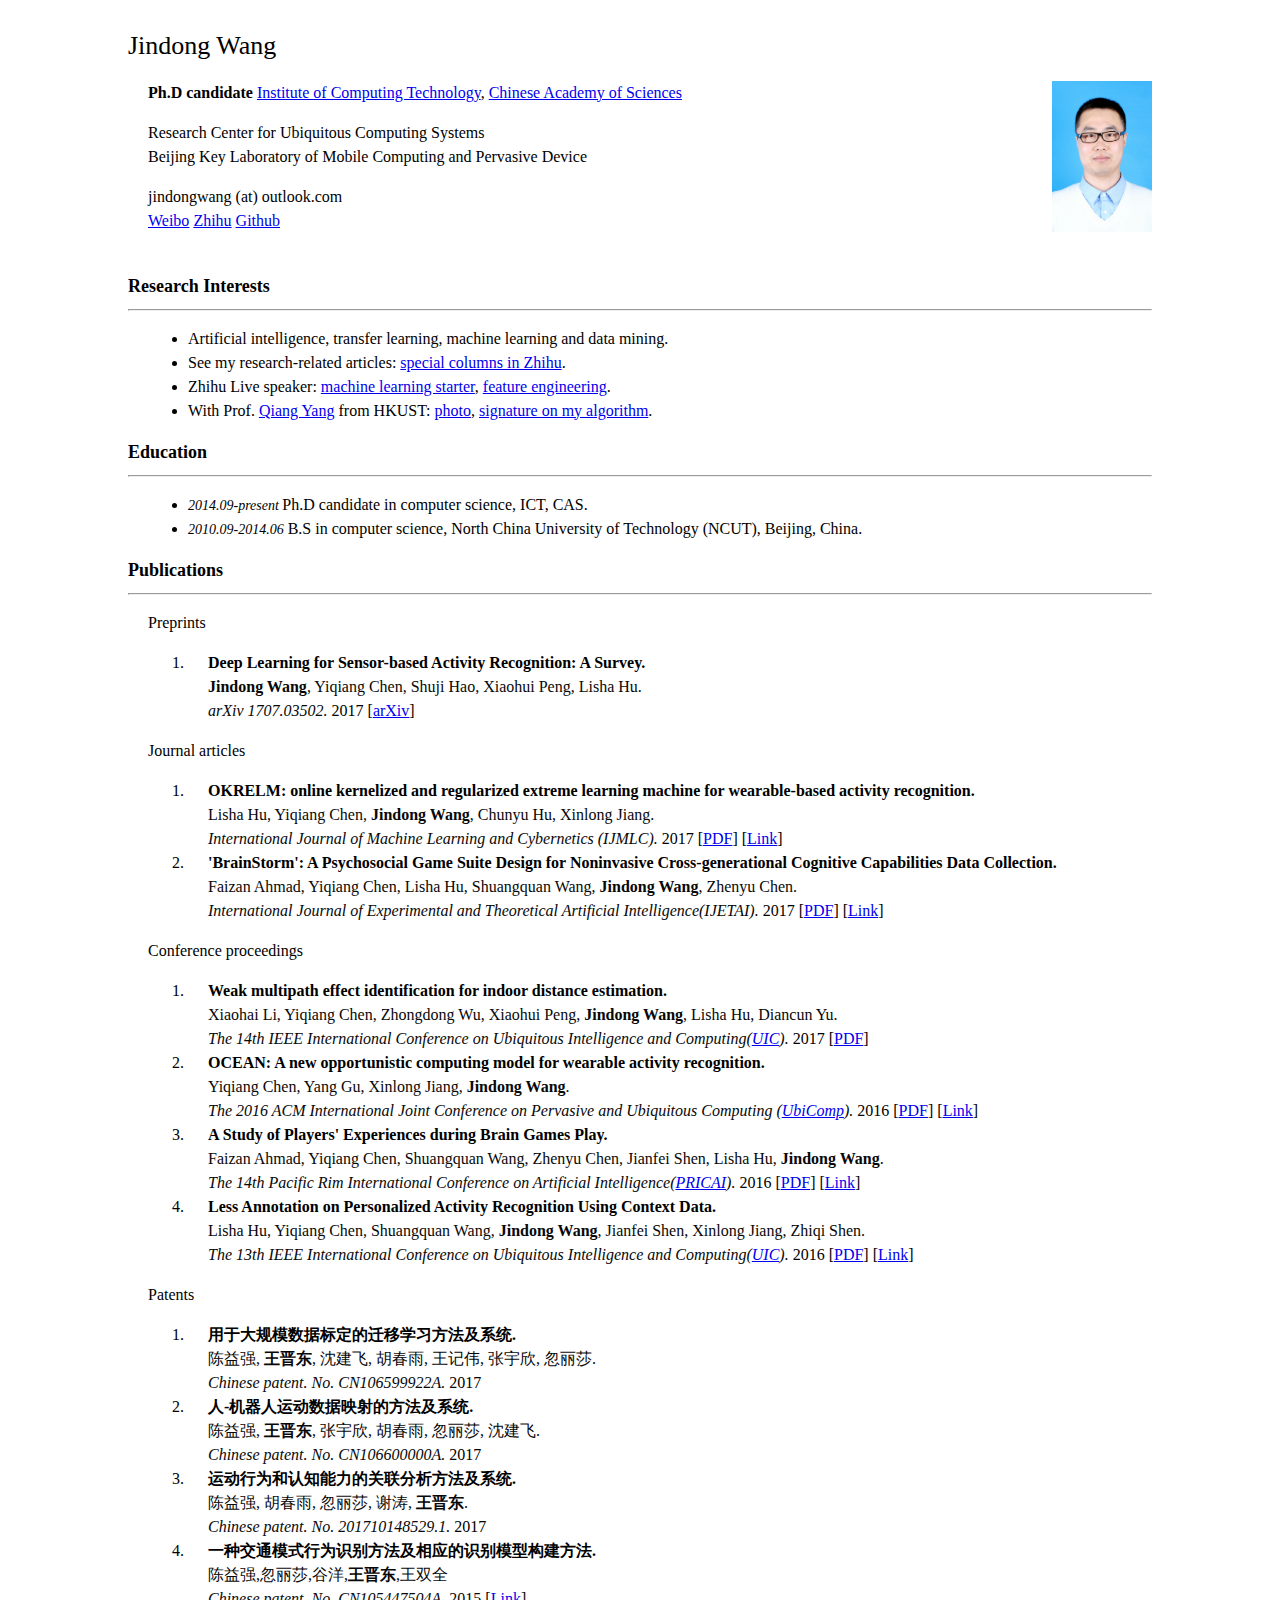
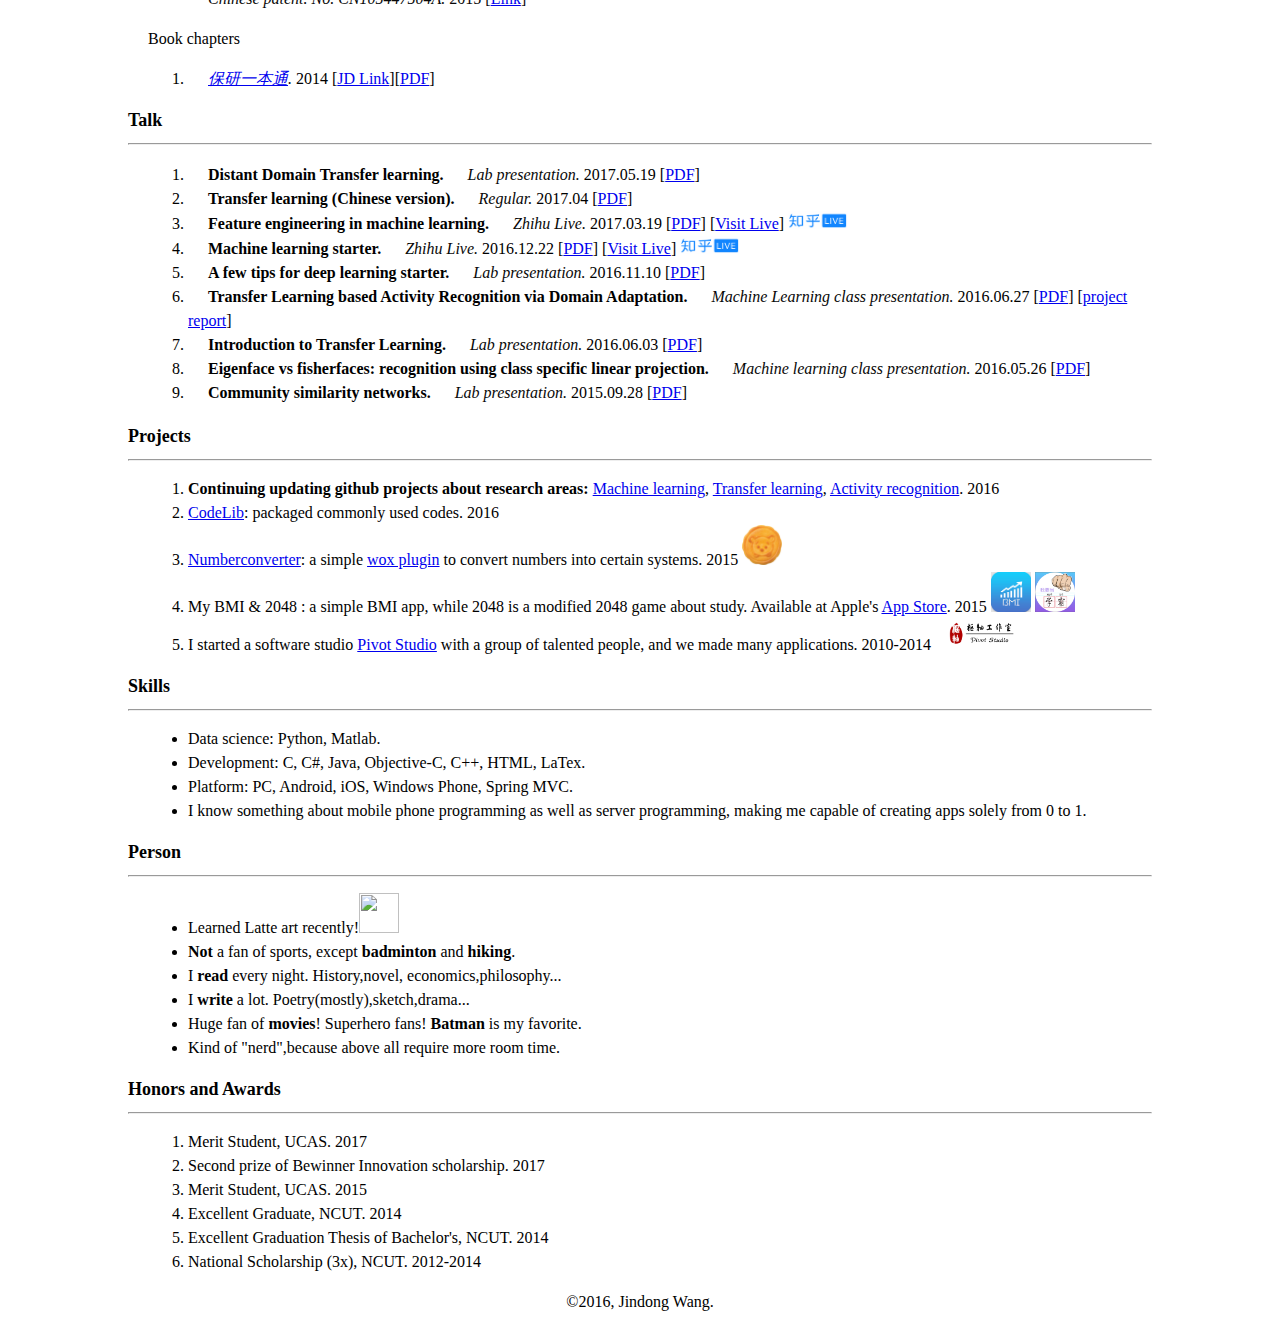
==== commit 051f8858: "Merge branch 'master' of https://gitlab.com/wjdbr/PersonalWeb.git" ====
--- a/personalweb/index.html
+++ b/personalweb/index.html
@@ -51,7 +51,7 @@
 			<div id="research" class="sectioncontent">
 			<ul>
 				<li>
-					Transfer learning, machine learning, artificial intelligence, activity recognition and ubiquitous computing.
+					Artificial intelligence, transfer learning, machine learning and data mining.
 				</li>
 				<li>
 					See my research-related articles: <a href="https://zhuanlan.zhihu.com/wjdml">special columns in Zhihu</a>.
@@ -87,6 +87,8 @@
 			Publications
 			<hr/>
 			<div id="pubs" class="sectioncontent">
+
+			<p class="category">Preprints</p>
 			<ol>
 				<li>
 					<span class="article">Deep Learning for Sensor-based Activity Recognition: A Survey.</span><br/>
@@ -94,26 +96,10 @@
 					<span class="venue">arXiv 1707.03502.</span>
 					2017 [<a href="https://arxiv.org/abs/1707.03502">arXiv</a>]
 				</li>
-
-				<li>
-					<span class="article">Weak multipath effect identification for indoor distance estimation.</span><br/>
-					<span class="author">Xiaohai Li, Yiqiang Chen, Zhongdong Wu, Xiaohui Peng, <strong>Jindong Wang</strong>, Lisha Hu, Diancun Yu.</span><br/>
-					<span class="venue">The 14th IEEE International Conference on Ubiquitous Intelligence and Computing(UIC).</span>
-					2017 [<a href="assets/files/a07_uic17.pdf">PDF</a>]
-				</li>
-
-				<li>
-					<span class="article">用于大规模数据标定的迁移学习方法及系统.</span><br/>
-					<span class="author">陈益强, <strong>王晋东</strong>, 沈建飞, 胡春雨, 王记伟, 张宇欣, 忽丽莎.</span><br/>
-					<span class="venue">Chinese patent. No. CN106599922A.</span>2017
-				</li>
-
-				<li>
-					<span class="article">人‑机器人运动数据映射的方法及系统.</span><br/>
-					<span class="author">陈益强, <strong>王晋东</strong>, 张宇欣, 胡春雨, 忽丽莎, 沈建飞.</span><br/>
-					<span class="venue">Chinese patent. No. CN106600000A.</span>2017
-				</li>
-
+			</ol>
+
+			<p class="category">Journal articles</p>
+			<ol>
 				<li>
 					<span class="article">OKRELM: online kernelized and regularized extreme learning machine for wearable-based activity recognition.</span><br/>
 					<span class="author">Lisha Hu, Yiqiang Chen, <strong>Jindong Wang</strong>, Chunyu Hu, Xinlong Jiang.</span><br/>
@@ -127,41 +113,76 @@
 					<span class="author">Faizan Ahmad, Yiqiang Chen, Lisha Hu, Shuangquan Wang, <strong>Jindong Wang</strong>, Zhenyu Chen.</span> <br/>
 					<span class="venue">International Journal of Experimental and Theoretical Artificial Intelligence(IJETAI).</span> 
 					2017 [<a href="assets/files/a05_ijetai16.pdf">PDF</a>]
-				</li>
-
+					[<a href="http://www.tandfonline.com/doi/abs/10.1080/0952813X.2017.1354079">Link</a>]
+				</li>
+			</ol>
+
+			<p class="category">Conference proceedings</p>
+			<ol>
+				<li>
+					<span class="article">Weak multipath effect identification for indoor distance estimation.</span><br/>
+					<span class="author">Xiaohai Li, Yiqiang Chen, Zhongdong Wu, Xiaohui Peng, <strong>Jindong Wang</strong>, Lisha Hu, Diancun Yu.</span><br/>
+					<span class="venue">The 14th IEEE International Conference on Ubiquitous Intelligence and Computing(<a href="http://ieee-smartworld.org/2017/uic/">UIC</a>).</span>
+					2017 [<a href="assets/files/a07_uic17.pdf">PDF</a>]
+				</li>
+			
 				<li>
 					<span class="article">OCEAN: A new opportunistic computing model for wearable activity recognition. </span><br/>
 					<span class="author">Yiqiang Chen, Yang Gu, Xinlong Jiang, <strong>Jindong Wang</strong>.</span> <br/>
-					<span class="venue">The 2016 ACM International Joint Conference on Pervasive and Ubiquitous Computing (UbiComp).</span> 
+					<span class="venue">The 2016 ACM International Joint Conference on Pervasive and Ubiquitous Computing (<a href="http://ubicomp.org/ubicomp2016/index.php">UbiComp</a>).</span> 
 					2016 [<a href="assets/files/a04_ubicomp16.pdf">PDF</a>]
 					[<a href="http://dl.acm.org/citation.cfm?id=2971453">Link</a>]
 				</li>
 				<li>
 					<span class="article">A Study of Players' Experiences during Brain Games Play. </span><br/>
 					<span class="author">Faizan Ahmad, Yiqiang Chen, Shuangquan Wang, Zhenyu Chen, Jianfei Shen, Lisha Hu, <strong>Jindong Wang</strong>.</span> <br/>
-					<span class="venue">The 14th Pacific Rim International Conference on Artificial Intelligence(PRICAI).</span> 
+					<span class="venue">The 14th Pacific Rim International Conference on Artificial Intelligence(<a href="http://aiat.in.th/pricai2016/">PRICAI</a>).</span> 
 					2016 [<a href="assets/files/a03_pricai16.pdf">PDF</a>]
 					[<a href="https://link.springer.com/chapter/10.1007/978-3-319-42911-3_1">Link</a>]
 				</li>
 				<li>
 					<span class="article">Less Annotation on Personalized Activity Recognition Using Context Data. </span><br/>
 					<span class="author">Lisha Hu, Yiqiang Chen, Shuangquan Wang, <strong>Jindong Wang</strong>, Jianfei Shen, Xinlong Jiang, Zhiqi Shen.</span> <br/>					
-					<span class="venue">The 13th IEEE International Conference on Ubiquitous Intelligence and Computing(UIC).</span> 
+					<span class="venue">The 13th IEEE International Conference on Ubiquitous Intelligence and Computing(<a href="https://uic2016.sciencesconf.org">UIC</a>).</span> 
 					2016 [<a href="assets/files/a02_uic16.pdf">PDF</a>]
 					[<a href="http://ieeexplore.ieee.org/abstract/document/7816862/">Link</a>]
 				</li>
-				
+			</ol>
+
+			<p class="category">Patents</p>
+			<ol>
+				<li>
+					<span class="article">用于大规模数据标定的迁移学习方法及系统.</span><br/>
+					<span class="author">陈益强, <strong>王晋东</strong>, 沈建飞, 胡春雨, 王记伟, 张宇欣, 忽丽莎.</span><br/>
+					<span class="venue">Chinese patent. No. CN106599922A. </span>2017
+				</li>
+
+				<li>
+					<span class="article">人‑机器人运动数据映射的方法及系统.</span><br/>
+					<span class="author">陈益强, <strong>王晋东</strong>, 张宇欣, 胡春雨, 忽丽莎, 沈建飞.</span><br/>
+					<span class="venue">Chinese patent. No. CN106600000A. </span>2017
+				</li>
+
+				<li>
+					<span class="article">运动行为和认知能力的关联分析方法及系统.</span><br/>
+					<span class="author">陈益强, 胡春雨, 忽丽莎, 谢涛, <strong>王晋东</strong>.</span><br/>
+					<span class="venue">Chinese patent. No. 201710148529.1. </span>2017
+				</li>
+
 				<li>
 					<span class="article">一种交通模式行为识别方法及相应的识别模型构建方法.</span><br/>
 					<span class="author">陈益强,忽丽莎,谷洋,<strong>王晋东</strong>,王双全<br/>
-					<span class="venue">Chinese patent. No. CN105447504A.</span> 2015
-				</li>
-
+					<span class="venue">Chinese patent. No. CN105447504A.</span> 2015 [<a href="https://www.google.com/patents/CN105447504A?cl=zh">Link</a>]
+				</li>
+			</ol>
+
+			<p class="category">Book chapters</p>
+			<ol>
 				<li>
 					<span class="venue"><a href="http://product.dangdang.com/23489301.html">保研一本通</a>.</span>
-					2014 [<a href="assets/files/a01_gradrec.pdf">PDF</a>]
-				</li>
-				</ol>
+					2014 [<a href="https://item.jd.com/12073517.html">JD Link</a>][<a href="assets/files/a01_gradrec.pdf">PDF</a>]
+				</li>
+			</ol>
 			</div>
 		</div>
 
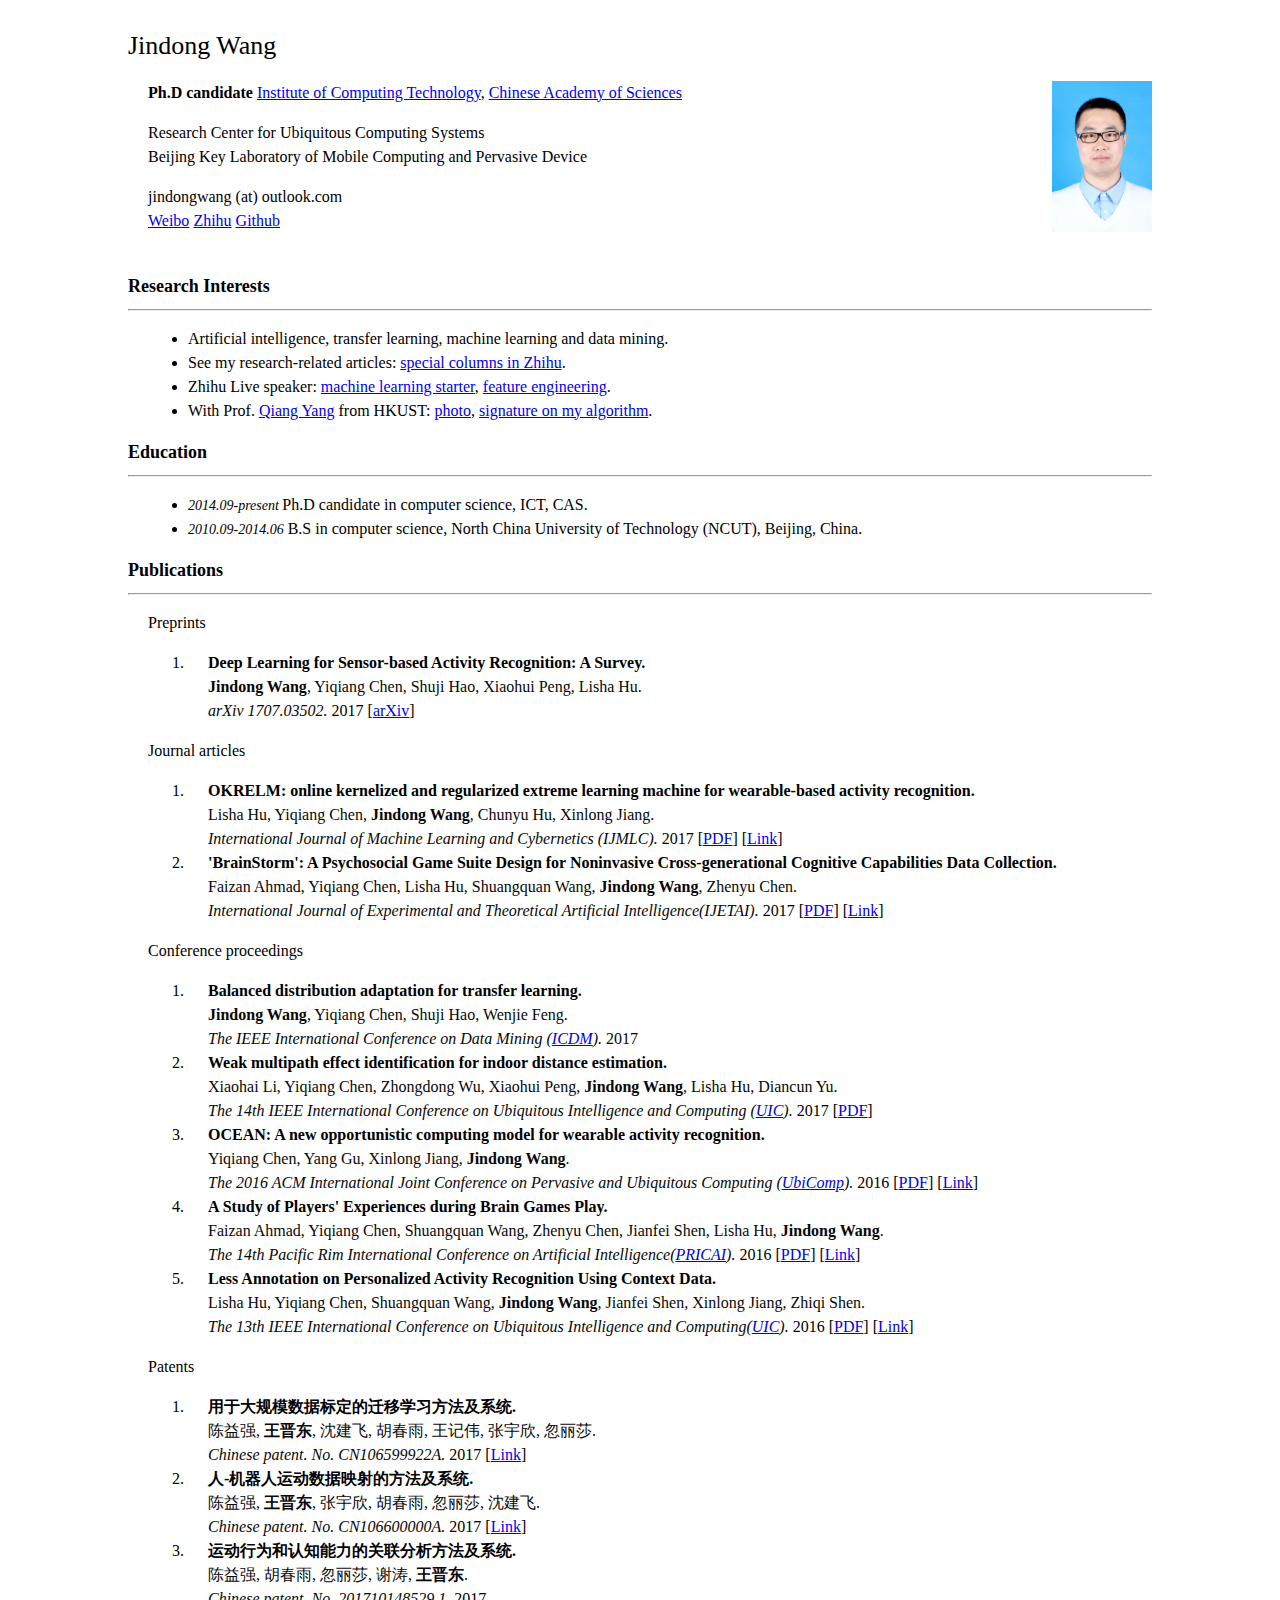
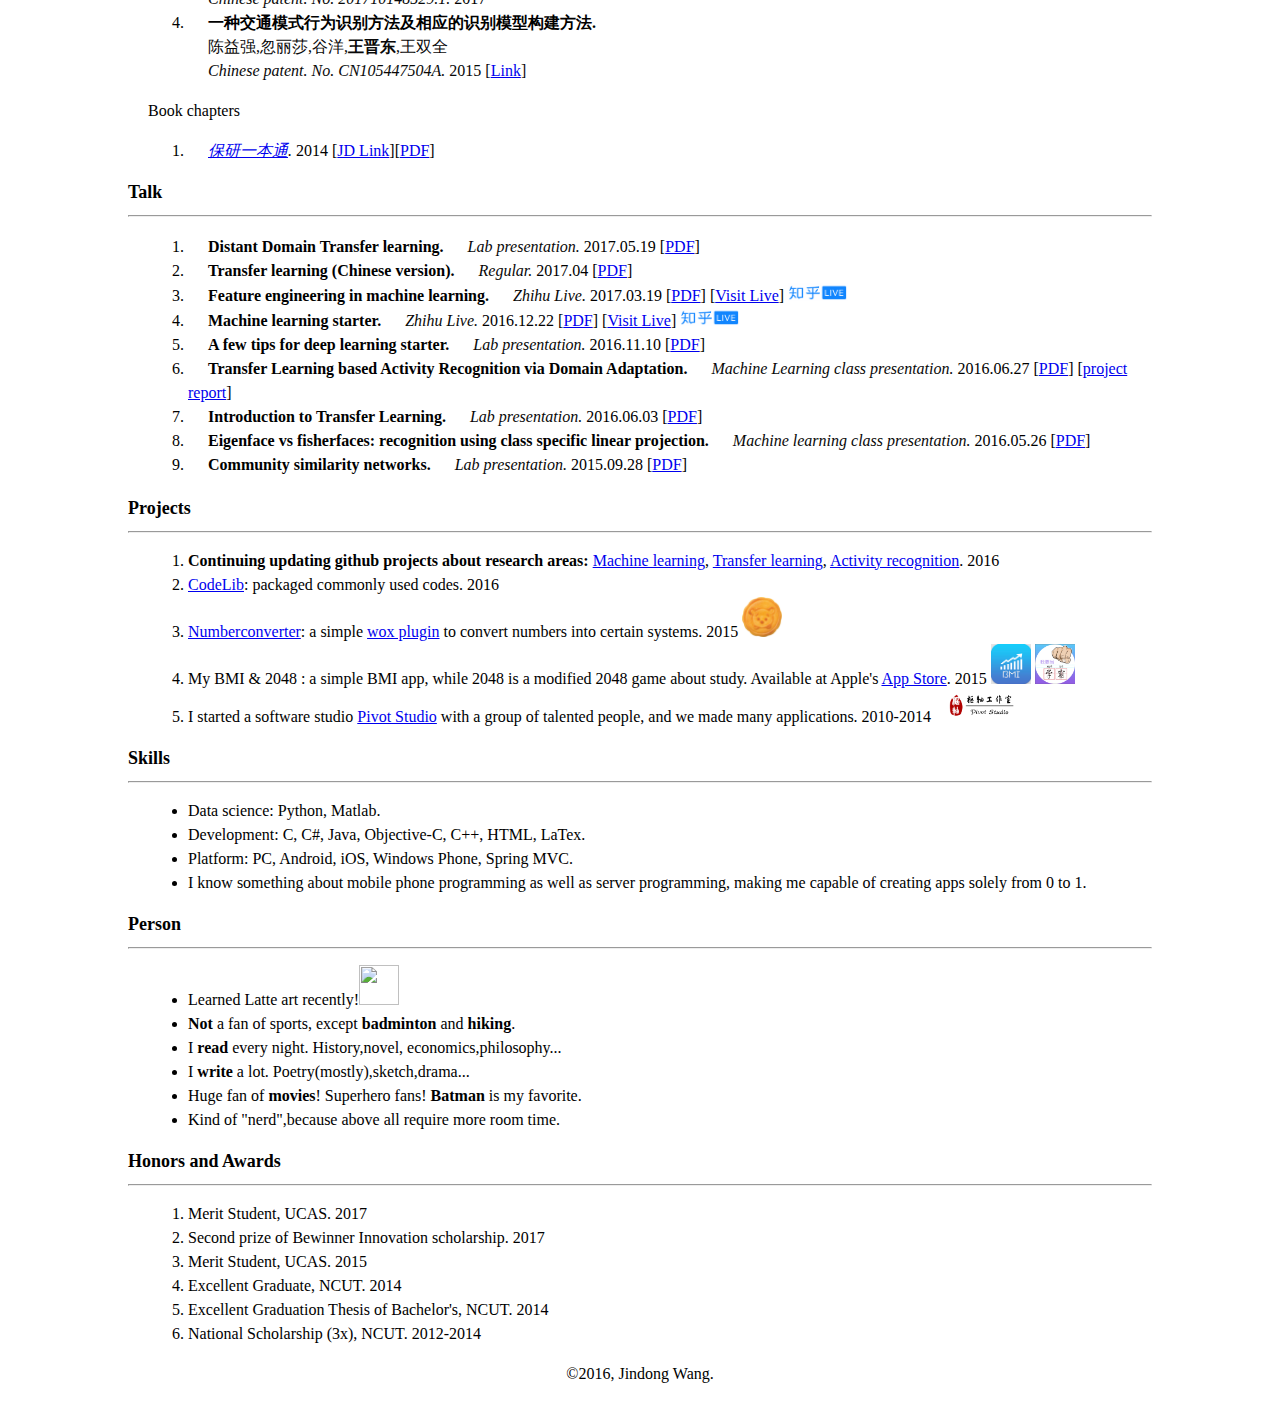
==== commit d08be765: "upd: many things" ====
--- a/personalweb/index.html
+++ b/personalweb/index.html
@@ -120,9 +120,16 @@
 			<p class="category">Conference proceedings</p>
 			<ol>
 				<li>
+					<span class="article">Balanced distribution adaptation for transfer learning.</span><br/>
+					<span class="author"><strong>Jindong Wang</strong>, Yiqiang Chen, Shuji Hao, Wenjie Feng.<br/>
+					<span class="venue">The IEEE International Conference on Data Mining (<a href="http://icdm2017.bigke.org/">ICDM</a>).</span>
+					2017 
+				</li>
+
+				<li>
 					<span class="article">Weak multipath effect identification for indoor distance estimation.</span><br/>
 					<span class="author">Xiaohai Li, Yiqiang Chen, Zhongdong Wu, Xiaohui Peng, <strong>Jindong Wang</strong>, Lisha Hu, Diancun Yu.</span><br/>
-					<span class="venue">The 14th IEEE International Conference on Ubiquitous Intelligence and Computing(<a href="http://ieee-smartworld.org/2017/uic/">UIC</a>).</span>
+					<span class="venue">The 14th IEEE International Conference on Ubiquitous Intelligence and Computing (<a href="http://ieee-smartworld.org/2017/uic/">UIC</a>).</span>
 					2017 [<a href="assets/files/a07_uic17.pdf">PDF</a>]
 				</li>
 			
@@ -154,13 +161,13 @@
 				<li>
 					<span class="article">用于大规模数据标定的迁移学习方法及系统.</span><br/>
 					<span class="author">陈益强, <strong>王晋东</strong>, 沈建飞, 胡春雨, 王记伟, 张宇欣, 忽丽莎.</span><br/>
-					<span class="venue">Chinese patent. No. CN106599922A. </span>2017
+					<span class="venue">Chinese patent. No. CN106599922A. </span>2017 [<a href="http://www.google.com/patents/CN106599922A?cl=zh">Link</a>]
 				</li>
 
 				<li>
 					<span class="article">人‑机器人运动数据映射的方法及系统.</span><br/>
 					<span class="author">陈益强, <strong>王晋东</strong>, 张宇欣, 胡春雨, 忽丽莎, 沈建飞.</span><br/>
-					<span class="venue">Chinese patent. No. CN106600000A. </span>2017
+					<span class="venue">Chinese patent. No. CN106600000A. </span>2017 [<a href="http://www.google.com/patents/CN106600000A?cl=zh">Link</a>]
 				</li>
 
 				<li>
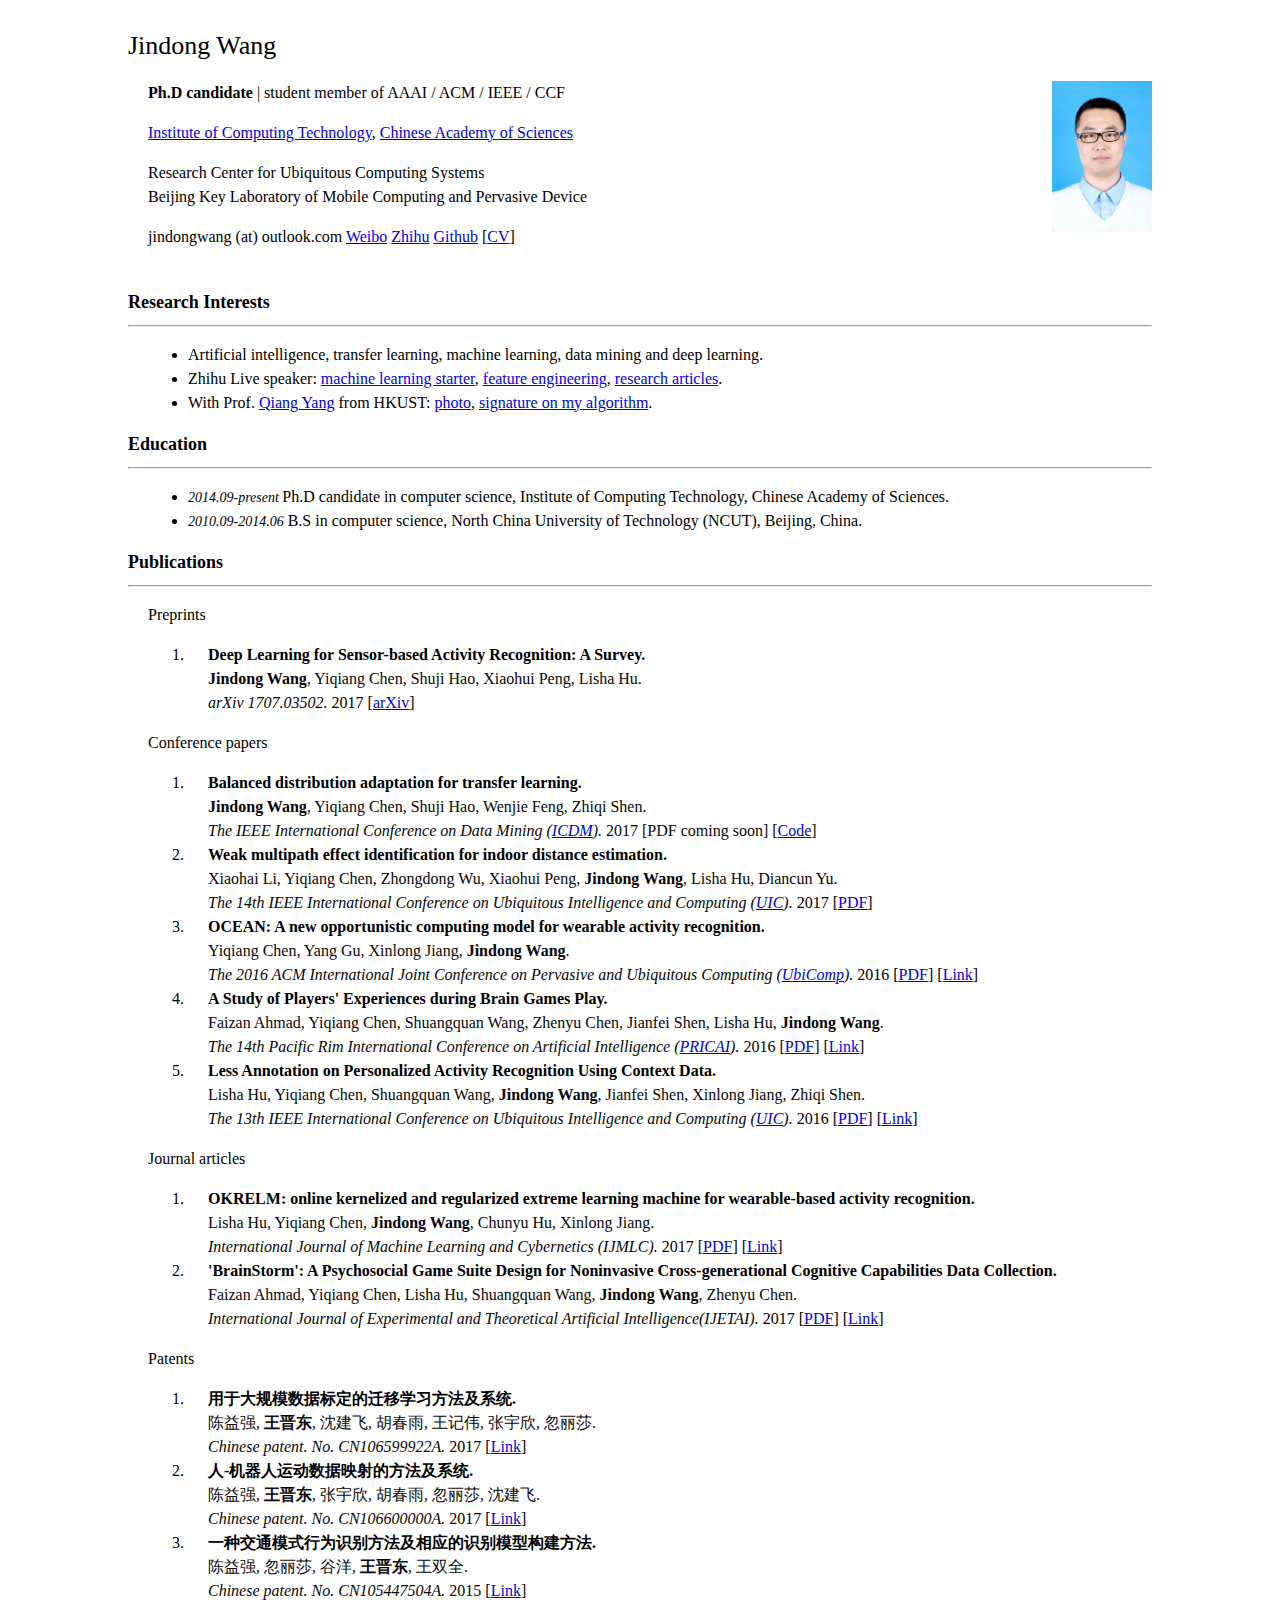
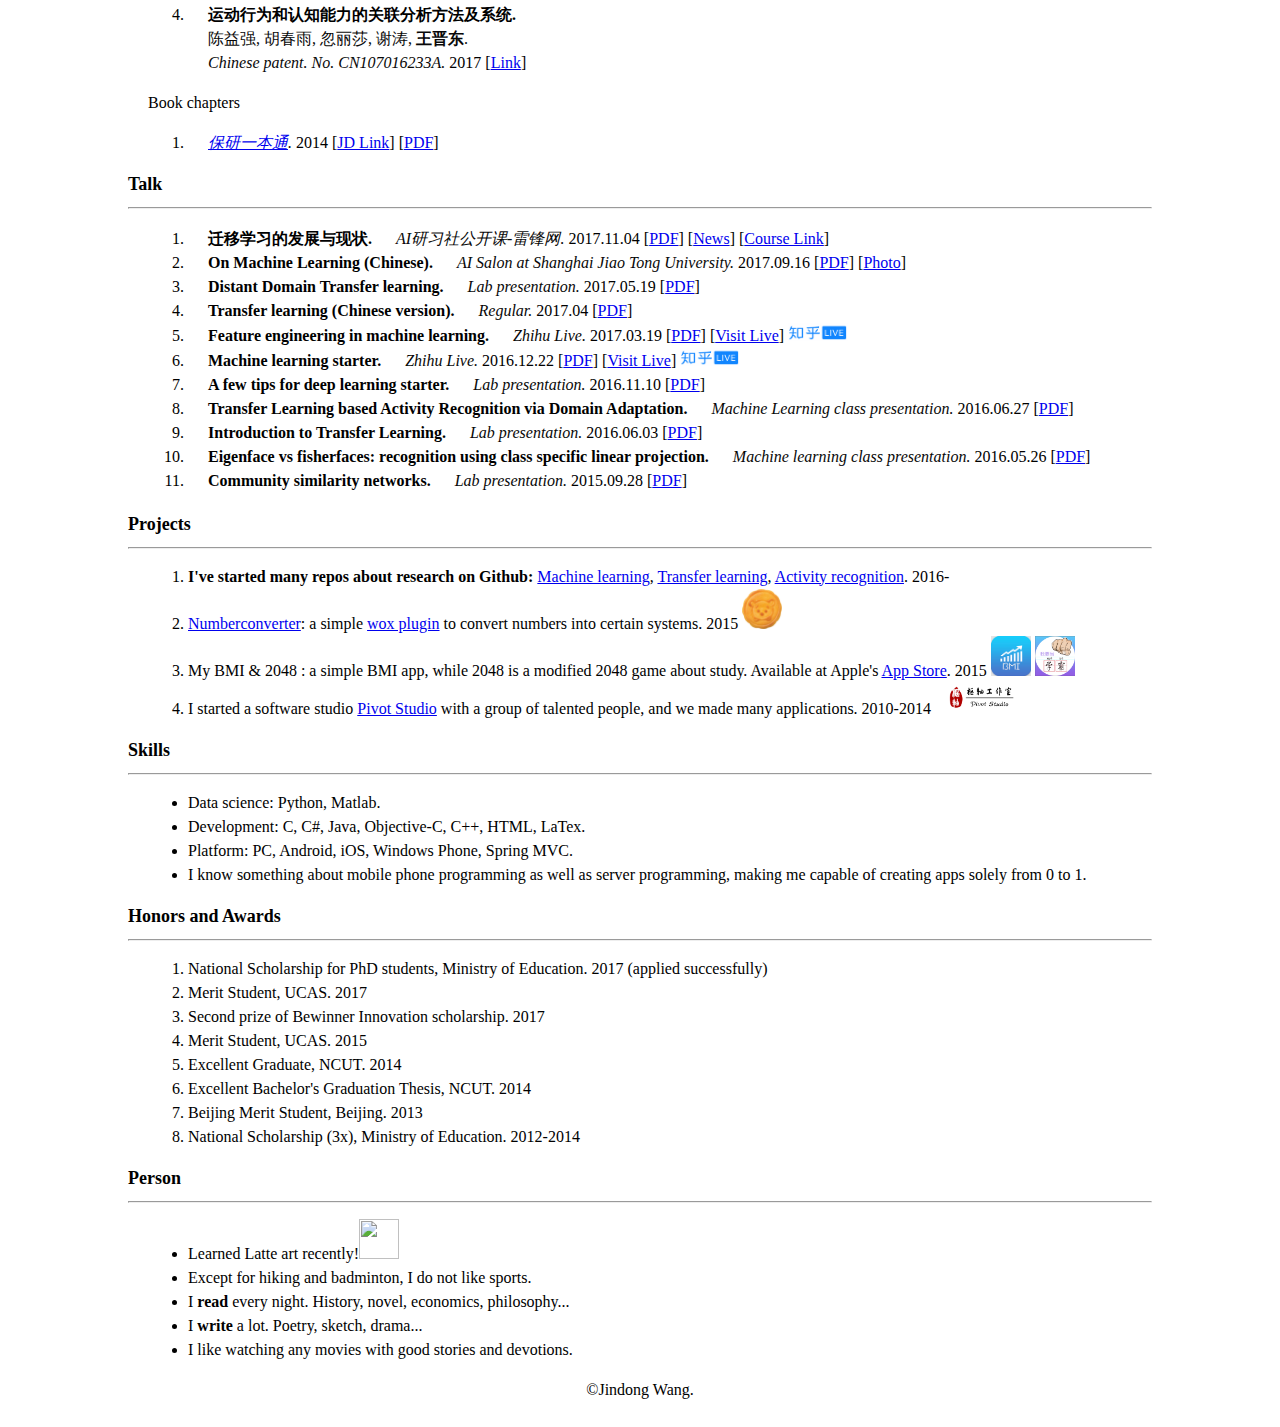
==== commit 0c346dfe: "add: cv" ====
--- a/personalweb/index.html
+++ b/personalweb/index.html
@@ -25,17 +25,21 @@
 		<div id="secintro" class="sectiontitle">
 			<img src="assets/image/me.jpg" class="myicon" />
 			<div id="intro" class="sectioncontent">
-					<p><strong> Ph.D candidate</strong>
-					<a href="http://www.ict.ac.cn/">Institute of Computing Technology</a>, <a href="http://www.cas.cn/">Chinese Academy of Sciences</a></p>
+					<p><strong> Ph.D candidate</strong> | student member of AAAI / ACM / IEEE / CCF</p>
+
+					<p><a href="http://www.ict.ac.cn/">Institute of Computing Technology</a>, <a href="http://www.cas.cn/">Chinese Academy of Sciences</a></p>
 
 					<p>Research Center for Ubiquitous Computing Systems<br>
 					Beijing Key Laboratory of Mobile Computing and Pervasive Device</p>
 
 					<p>
-					jindongwang (at) outlook.com<br/>
+					jindongwang (at) outlook.com
+
 					<a href="http://www.weibo.com/wjdbr">Weibo</a>
-					<a href="http://www.zhihu.com/people/wjdbr">Zhihu</a>
+					<a href="https://www.zhihu.com/people/jindongwang">Zhihu</a>
 					<a href="http://www.github.com/jindongwang">Github</a>
+					[<a href="assets/files/cv_jindong.pdf">CV</a>]
+					
 					<!-- <a href="https://scholar.google.com/citations?user=hBZ_tKsAAAAJ&hl=zh-CN&oi=sra">Google Scholar</a> -->
 					</p>
 					
@@ -51,13 +55,10 @@
 			<div id="research" class="sectioncontent">
 			<ul>
 				<li>
-					Artificial intelligence, transfer learning, machine learning and data mining.
-				</li>
-				<li>
-					See my research-related articles: <a href="https://zhuanlan.zhihu.com/wjdml">special columns in Zhihu</a>.
-				</li>
-				<li>
-					Zhihu Live speaker: <a href="https://www.zhihu.com/lives/792423196996546560">machine learning starter</a>, <a href="https://www.zhihu.com/lives/819543866939174912">feature engineering</a>.
+					Artificial intelligence, transfer learning, machine learning, data mining and deep learning.
+				</li>
+				<li>
+					Zhihu Live speaker: <a href="https://www.zhihu.com/lives/792423196996546560">machine learning starter</a>, <a href="https://www.zhihu.com/lives/819543866939174912">feature engineering</a>, <a href="https://zhuanlan.zhihu.com/wjdml">research articles</a>.
 				</li>
 				<li>
 					With Prof. <a href="http://www.cs.ust.hk/~qyang/">Qiang Yang</a> from HKUST: <a href="assets/image/withQY-20170409.JPG">photo</a>, <a href="assets/image/sign-QY.jpg">signature on my algorithm</a>.
@@ -73,7 +74,7 @@
 			<ul>
 				<li>
 					<span class="date">2014.09-present </span>
-					<span>Ph.D candidate in computer science, ICT, CAS.</span>
+					<span>Ph.D candidate in computer science, Institute of Computing Technology, Chinese Academy of Sciences.</span>
 				</li>
 				<li>
 					<span class="date">2010.09-2014.06</span>
@@ -95,6 +96,45 @@
 					<span class="author"><strong>Jindong Wang</strong>, Yiqiang Chen, Shuji Hao, Xiaohui Peng, Lisha Hu.</span><br/>
 					<span class="venue">arXiv 1707.03502.</span>
 					2017 [<a href="https://arxiv.org/abs/1707.03502">arXiv</a>]
+				</li>
+			</ol>
+
+			<p class="category">Conference papers</p>
+			<ol>
+				<li>
+					<span class="article">Balanced distribution adaptation for transfer learning.</span><br/>
+					<span class="author"><strong>Jindong Wang</strong>, Yiqiang Chen, Shuji Hao, Wenjie Feng, Zhiqi Shen.<br/>
+					<span class="venue">The IEEE International Conference on Data Mining (<a href="http://icdm2017.bigke.org/">ICDM</a>).</span>
+					2017 [PDF coming soon] [<a href="https://github.com/jindongwang/transferlearning/tree/master/code/BDA">Code</a>] 
+				</li>
+
+				<li>
+					<span class="article">Weak multipath effect identification for indoor distance estimation.</span><br/>
+					<span class="author">Xiaohai Li, Yiqiang Chen, Zhongdong Wu, Xiaohui Peng, <strong>Jindong Wang</strong>, Lisha Hu, Diancun Yu.</span><br/>
+					<span class="venue">The 14th IEEE International Conference on Ubiquitous Intelligence and Computing (<a href="http://ieee-smartworld.org/2017/uic/">UIC</a>).</span>
+					2017 [<a href="assets/files/a07_uic17.pdf">PDF</a>]
+				</li>
+			
+				<li>
+					<span class="article">OCEAN: A new opportunistic computing model for wearable activity recognition. </span><br/>
+					<span class="author">Yiqiang Chen, Yang Gu, Xinlong Jiang, <strong>Jindong Wang</strong>.</span> <br/>
+					<span class="venue">The 2016 ACM International Joint Conference on Pervasive and Ubiquitous Computing (<a href="http://ubicomp.org/ubicomp2016/index.php">UbiComp</a>).</span> 
+					2016 [<a href="assets/files/a04_ubicomp16.pdf">PDF</a>]
+					[<a href="http://dl.acm.org/citation.cfm?id=2971453">Link</a>]
+				</li>
+				<li>
+					<span class="article">A Study of Players' Experiences during Brain Games Play. </span><br/>
+					<span class="author">Faizan Ahmad, Yiqiang Chen, Shuangquan Wang, Zhenyu Chen, Jianfei Shen, Lisha Hu, <strong>Jindong Wang</strong>.</span> <br/>
+					<span class="venue">The 14th Pacific Rim International Conference on Artificial Intelligence (<a href="http://aiat.in.th/pricai2016/">PRICAI</a>).</span> 
+					2016 [<a href="assets/files/a03_pricai16.pdf">PDF</a>]
+					[<a href="https://link.springer.com/chapter/10.1007/978-3-319-42911-3_1">Link</a>]
+				</li>
+				<li>
+					<span class="article">Less Annotation on Personalized Activity Recognition Using Context Data. </span><br/>
+					<span class="author">Lisha Hu, Yiqiang Chen, Shuangquan Wang, <strong>Jindong Wang</strong>, Jianfei Shen, Xinlong Jiang, Zhiqi Shen.</span> <br/>					
+					<span class="venue">The 13th IEEE International Conference on Ubiquitous Intelligence and Computing (<a href="https://uic2016.sciencesconf.org">UIC</a>).</span> 
+					2016 [<a href="assets/files/a02_uic16.pdf">PDF</a>]
+					[<a href="http://ieeexplore.ieee.org/abstract/document/7816862/">Link</a>]
 				</li>
 			</ol>
 
@@ -116,46 +156,7 @@
 					[<a href="http://www.tandfonline.com/doi/abs/10.1080/0952813X.2017.1354079">Link</a>]
 				</li>
 			</ol>
-
-			<p class="category">Conference proceedings</p>
-			<ol>
-				<li>
-					<span class="article">Balanced distribution adaptation for transfer learning.</span><br/>
-					<span class="author"><strong>Jindong Wang</strong>, Yiqiang Chen, Shuji Hao, Wenjie Feng.<br/>
-					<span class="venue">The IEEE International Conference on Data Mining (<a href="http://icdm2017.bigke.org/">ICDM</a>).</span>
-					2017 
-				</li>
-
-				<li>
-					<span class="article">Weak multipath effect identification for indoor distance estimation.</span><br/>
-					<span class="author">Xiaohai Li, Yiqiang Chen, Zhongdong Wu, Xiaohui Peng, <strong>Jindong Wang</strong>, Lisha Hu, Diancun Yu.</span><br/>
-					<span class="venue">The 14th IEEE International Conference on Ubiquitous Intelligence and Computing (<a href="http://ieee-smartworld.org/2017/uic/">UIC</a>).</span>
-					2017 [<a href="assets/files/a07_uic17.pdf">PDF</a>]
-				</li>
 			
-				<li>
-					<span class="article">OCEAN: A new opportunistic computing model for wearable activity recognition. </span><br/>
-					<span class="author">Yiqiang Chen, Yang Gu, Xinlong Jiang, <strong>Jindong Wang</strong>.</span> <br/>
-					<span class="venue">The 2016 ACM International Joint Conference on Pervasive and Ubiquitous Computing (<a href="http://ubicomp.org/ubicomp2016/index.php">UbiComp</a>).</span> 
-					2016 [<a href="assets/files/a04_ubicomp16.pdf">PDF</a>]
-					[<a href="http://dl.acm.org/citation.cfm?id=2971453">Link</a>]
-				</li>
-				<li>
-					<span class="article">A Study of Players' Experiences during Brain Games Play. </span><br/>
-					<span class="author">Faizan Ahmad, Yiqiang Chen, Shuangquan Wang, Zhenyu Chen, Jianfei Shen, Lisha Hu, <strong>Jindong Wang</strong>.</span> <br/>
-					<span class="venue">The 14th Pacific Rim International Conference on Artificial Intelligence(<a href="http://aiat.in.th/pricai2016/">PRICAI</a>).</span> 
-					2016 [<a href="assets/files/a03_pricai16.pdf">PDF</a>]
-					[<a href="https://link.springer.com/chapter/10.1007/978-3-319-42911-3_1">Link</a>]
-				</li>
-				<li>
-					<span class="article">Less Annotation on Personalized Activity Recognition Using Context Data. </span><br/>
-					<span class="author">Lisha Hu, Yiqiang Chen, Shuangquan Wang, <strong>Jindong Wang</strong>, Jianfei Shen, Xinlong Jiang, Zhiqi Shen.</span> <br/>					
-					<span class="venue">The 13th IEEE International Conference on Ubiquitous Intelligence and Computing(<a href="https://uic2016.sciencesconf.org">UIC</a>).</span> 
-					2016 [<a href="assets/files/a02_uic16.pdf">PDF</a>]
-					[<a href="http://ieeexplore.ieee.org/abstract/document/7816862/">Link</a>]
-				</li>
-			</ol>
-
 			<p class="category">Patents</p>
 			<ol>
 				<li>
@@ -171,23 +172,24 @@
 				</li>
 
 				<li>
+					<span class="article">一种交通模式行为识别方法及相应的识别模型构建方法.</span><br/>
+					<span class="author">陈益强, 忽丽莎, 谷洋, <strong>王晋东</strong>, 王双全.<br/>
+					<span class="venue">Chinese patent. No. CN105447504A.</span> 2015 [<a href="https://www.google.com/patents/CN105447504A?cl=zh">Link</a>]
+				</li>
+
+				<li>
 					<span class="article">运动行为和认知能力的关联分析方法及系统.</span><br/>
 					<span class="author">陈益强, 胡春雨, 忽丽莎, 谢涛, <strong>王晋东</strong>.</span><br/>
-					<span class="venue">Chinese patent. No. 201710148529.1. </span>2017
-				</li>
-
-				<li>
-					<span class="article">一种交通模式行为识别方法及相应的识别模型构建方法.</span><br/>
-					<span class="author">陈益强,忽丽莎,谷洋,<strong>王晋东</strong>,王双全<br/>
-					<span class="venue">Chinese patent. No. CN105447504A.</span> 2015 [<a href="https://www.google.com/patents/CN105447504A?cl=zh">Link</a>]
-				</li>
+					<span class="venue">Chinese patent. No. CN107016233A. </span>2017 [<a href="http://www.google.com/patents/CN107016233A?cl=zh">Link</a>]
+				</li>
+				
 			</ol>
 
 			<p class="category">Book chapters</p>
 			<ol>
 				<li>
 					<span class="venue"><a href="http://product.dangdang.com/23489301.html">保研一本通</a>.</span>
-					2014 [<a href="https://item.jd.com/12073517.html">JD Link</a>][<a href="assets/files/a01_gradrec.pdf">PDF</a>]
+					2014 [<a href="https://item.jd.com/12073517.html">JD Link</a>] [<a href="assets/files/a01_gradrec.pdf">PDF</a>]
 				</li>
 			</ol>
 			</div>
@@ -197,6 +199,23 @@
 			Talk
 			<hr/>
 			<ol>
+
+			<div id="lecs" class="sectioncontent">
+				<li>
+					<span class="article">迁移学习的发展与现状. </span>
+					<span class="venue">AI研习社公开课-雷锋网.</span>
+					2017.11.04 [<a href="assets/files/l11_aimooc.pdf">PDF</a>] [<a href="https://www.leiphone.com/news/201711/MR5KngdchDMBJBM6.html">News</a>] [<a href="http://www.mooc.ai/course/242">Course Link</a>]
+				</li>
+			</div>
+
+			<div id="lecs" class="sectioncontent">
+				<li>
+					<span class="article">On Machine Learning (Chinese). </span>
+					<span class="venue">AI Salon at Shanghai Jiao Tong University.</span>
+					2017.09.16 [<a href="assets/files/l10_mlsjtu.pdf">PDF</a>] [<a href="assets/image/20170916.jpg">Photo</a>]
+				</li>
+			</div>
+
 			<div id="lecs" class="sectioncontent">
 				<li>
 					<span class="article">Distant Domain Transfer learning. </span>
@@ -245,7 +264,7 @@
 				<li>
 					<span class="article">Transfer Learning based Activity Recognition via Domain Adaptation. </span>
 					<span class="venue">Machine Learning class presentation. </span>
-					2016.06.27 [<a href="assets/files/l04_sdp.pdf">PDF</a>] [<a href="assets/files/l04-2_sdp.pdf">project report</a>]
+					2016.06.27 [<a href="assets/files/l04_sdp.pdf">PDF</a>]
 				</li>
 			</div>
 
@@ -283,18 +302,14 @@
 			<div id="projs" class="sectioncontent">
 			<ol>
 				<li>
-					<strong>Continuing updating github projects about research areas:</strong>
+					<strong>I've started many repos about research on Github:</strong>
 					
 						<a href="https://github.com/jindongwang/MachineLearning">Machine learning</a>,
 					
 						<a href="https://github.com/jindongwang/transferlearning">Transfer learning</a>,
 					
-						<a href="https://github.com/jindongwang/activityrecognition">Activity recognition</a>. 2016
-					
-				</li>
-
-				<li>
-					<a href="https://github.com/jindongwang/CodeLib">CodeLib</a>: packaged commonly used codes. 2016
+						<a href="https://github.com/jindongwang/activityrecognition">Activity recognition</a>. 2016-
+					
 				</li>
 
 				<li>
@@ -350,6 +365,47 @@
 		</div>
 		<br/> -->
 
+		<div id="secawd" class="sectiontitle">
+			Honors and Awards
+			<hr/>
+			<div id="awd" class="sectioncontent">
+			<ol>
+
+				<li>
+					National Scholarship for PhD students, Ministry of Education. 2017 (applied successfully)
+				</li>
+
+				<li>
+					Merit Student, UCAS. 2017
+				</li>
+
+				<li>
+					Second prize of Bewinner Innovation scholarship. 2017
+				</li>
+
+				<li>
+					Merit Student, UCAS. 2015
+				</li>
+
+				<li>
+					Excellent Graduate, NCUT. 2014
+				</li>
+
+				<li>
+					Excellent Bachelor's Graduation Thesis, NCUT. 2014
+				</li>
+
+				<li>
+					Beijing Merit Student, Beijing. 2013
+				</li>
+
+				<li>
+					National Scholarship (3x), Ministry of Education. 2012-2014
+				</li>
+				</ol>
+			</div>
+		</div>
+
 		<div id="secperson" class="sectiontitle">
 			Person
 			<hr/>
@@ -359,64 +415,31 @@
 					Learned Latte art recently!<a href="assets/image/latte.jpg"><img src="assets/image/latte_tn.jpg" class="image"></a>
 				</li>
 				<li>
-					<strong>Not</strong> a fan of sports, except <strong>badminton</strong> and <strong>hiking</strong>.
-				</li>
-
-				<li>
-					I <strong>read</strong> every night. History,novel, economics,philosophy...
-				</li>
-
-				<li>
-					I <strong>write</strong> a lot. Poetry(mostly),sketch,drama...
-				</li>
-
-				<li>
-					Huge fan of <strong>movies</strong>! Superhero fans! <strong>Batman</strong> is my favorite.
-				</li>
-
-				<li>
-					Kind of "nerd",because above all require more room time.
-				</li>
+					Except for hiking and badminton, I do not like sports.
+				</li>
+
+				<li>
+					I <strong>read</strong> every night. History, novel, economics, philosophy...
+				</li>
+
+				<li>
+					I <strong>write</strong> a lot. Poetry, sketch, drama...
+				</li>
+
+				<li>
+					I like watching any movies with good stories and devotions. 
+				</li>
+
 				</ul>
 			</div>
 		</div>
 
-		<div id="secawd" class="sectiontitle">
-			Honors and Awards
-			<hr/>
-			<div id="awd" class="sectioncontent">
-			<ol>
-				<li>
-					Merit Student, UCAS. 2017
-				</li>
-
-				<li>
-					Second prize of Bewinner Innovation scholarship. 2017
-				</li>
-
-				<li>
-					Merit Student, UCAS. 2015
-				</li>
-
-				<li>
-					Excellent Graduate, NCUT. 2014
-				</li>
-
-				<li>
-					Excellent Graduation Thesis of Bachelor's, NCUT. 2014
-				</li>
-
-				<li>
-					National Scholarship (3x), NCUT. 2012-2014
-				</li>
-				</ol>
-			</div>
-		</div>
+		
 
 
 		<footer style="text-align: center;">
 			<script language="javascript" src="http://count15.51yes.com/click.aspx?id=153042765&logo=9" charset="gb2312"></script>
-			©2016, Jindong Wang.
+			©Jindong Wang.
 			<!-- Start of StatCounter Code for Default Guide -->
 <script type="text/javascript">
 var sc_project=11393308; 
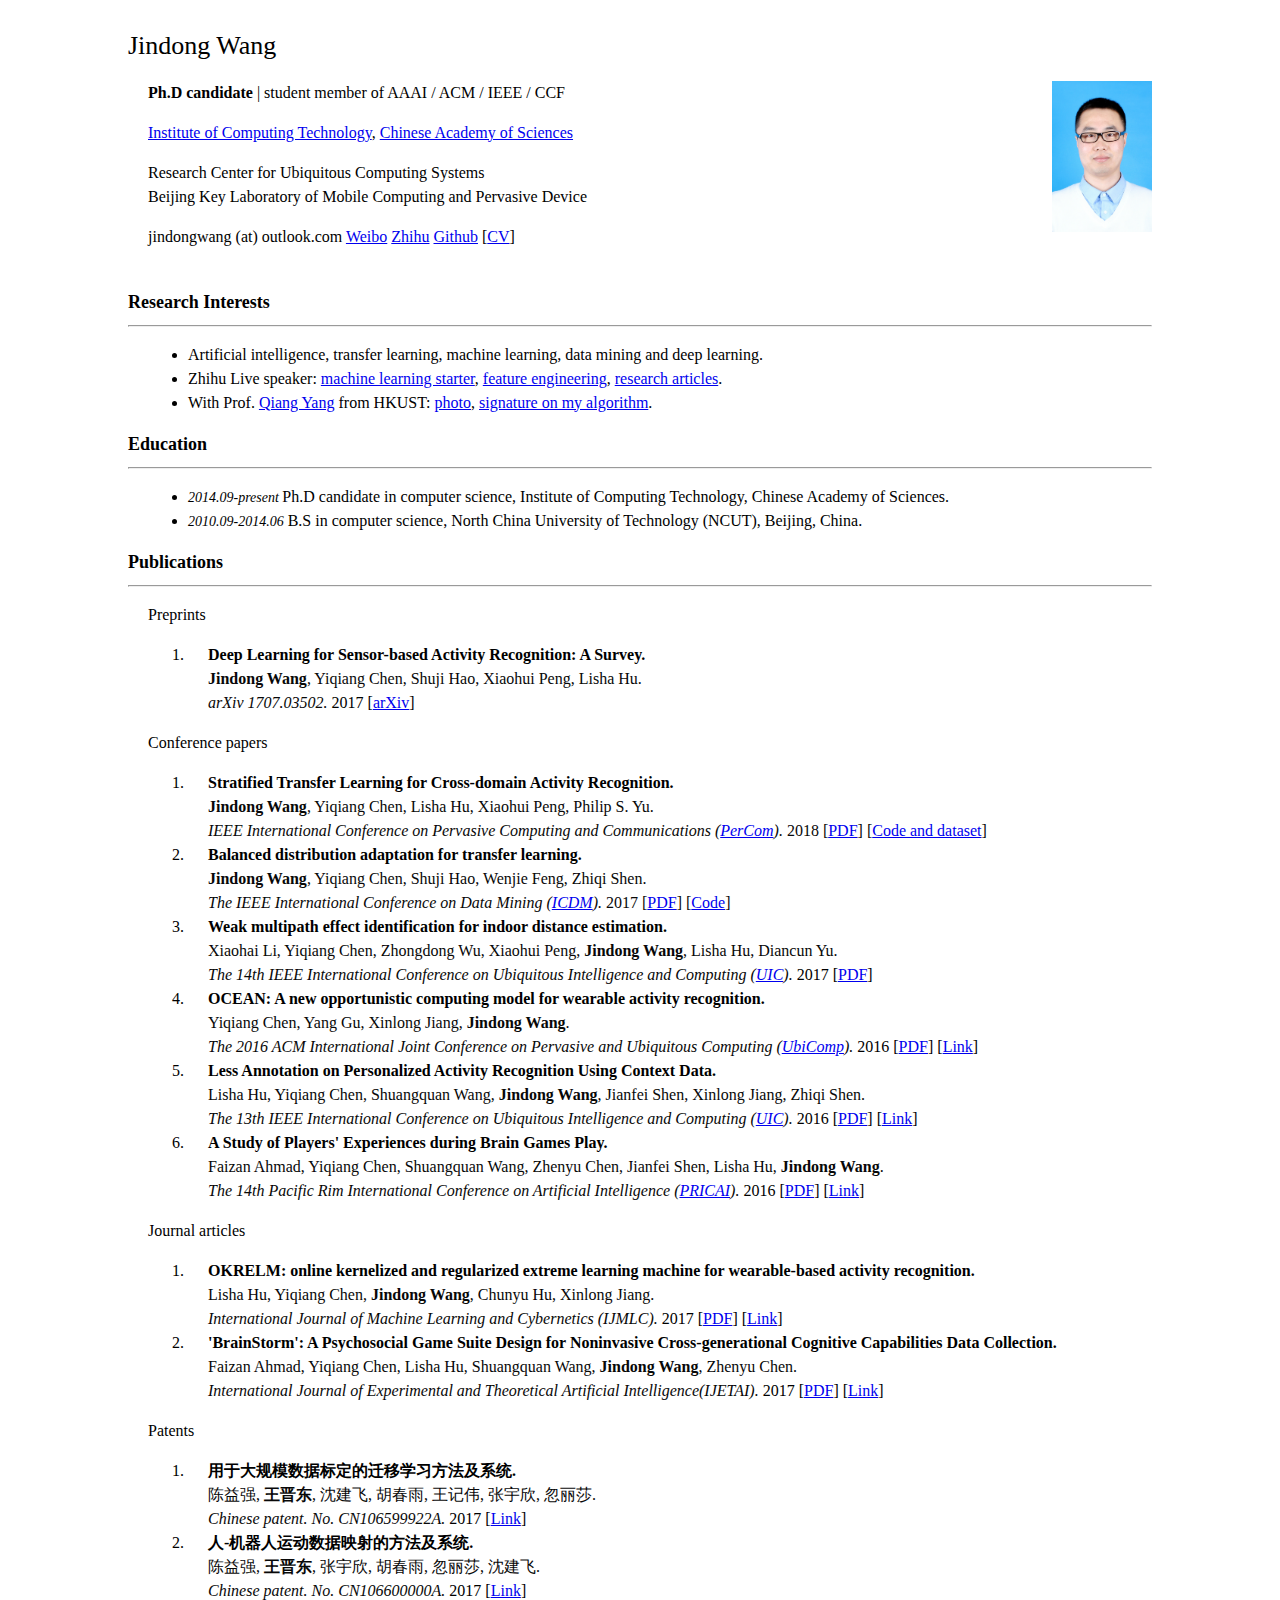
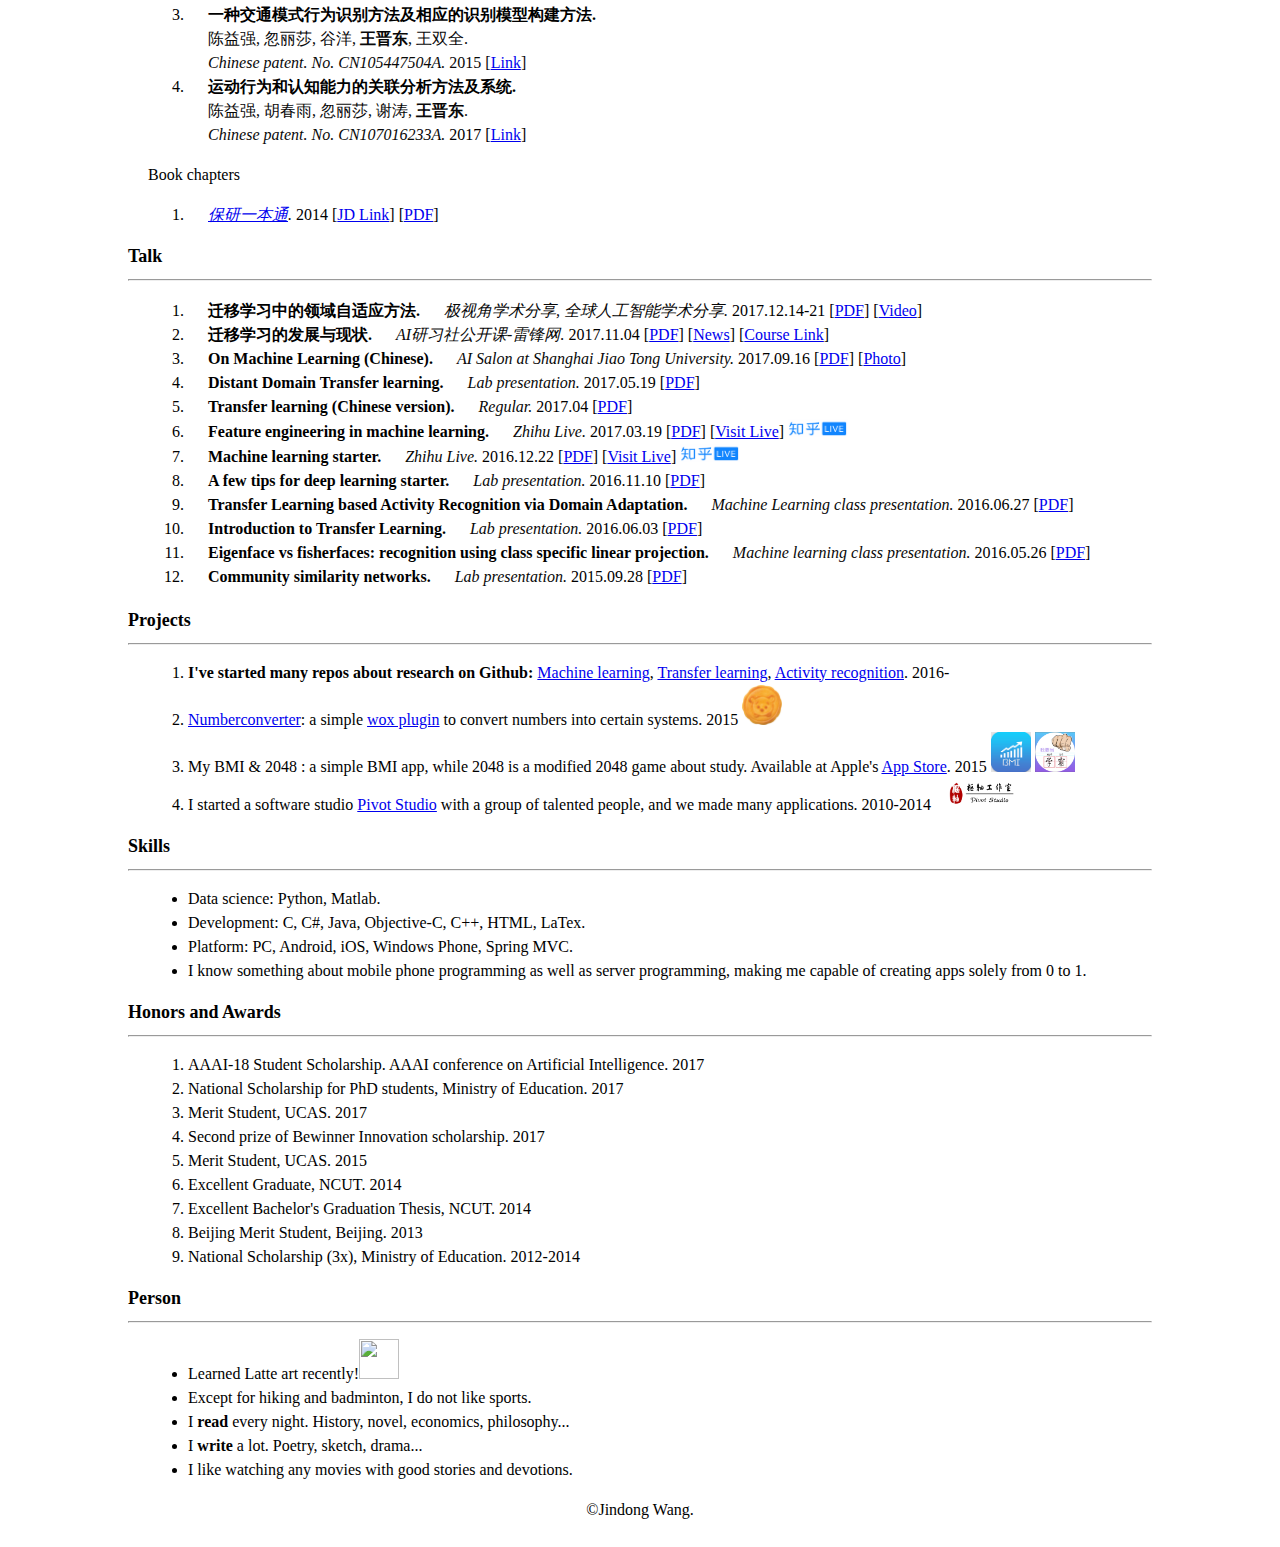
==== commit 20abfe6d: "add: files for DA and PerCom 18" ====
--- a/personalweb/index.html
+++ b/personalweb/index.html
@@ -102,10 +102,17 @@
 			<p class="category">Conference papers</p>
 			<ol>
 				<li>
+					<span class="article">Stratified Transfer Learning for Cross-domain Activity Recognition.</span><br/>
+					<span class="author"><strong>Jindong Wang</strong>, Yiqiang Chen, Lisha Hu, Xiaohui Peng, Philip S. Yu.<br/>
+					<span class="venue">IEEE International Conference on Pervasive Computing and Communications (<a href="http://percom.org/">PerCom</a>).</span>
+					2018 [<a href="assets/files/a09_percom18.pdf">PDF</a>] [<a href="https://github.com/jindongwang/activityrecognition/tree/master/code/percom18_stl">Code and dataset</a>]
+				</li>
+
+				<li>
 					<span class="article">Balanced distribution adaptation for transfer learning.</span><br/>
 					<span class="author"><strong>Jindong Wang</strong>, Yiqiang Chen, Shuji Hao, Wenjie Feng, Zhiqi Shen.<br/>
 					<span class="venue">The IEEE International Conference on Data Mining (<a href="http://icdm2017.bigke.org/">ICDM</a>).</span>
-					2017 [PDF coming soon] [<a href="https://github.com/jindongwang/transferlearning/tree/master/code/BDA">Code</a>] 
+					2017 [<a href="assets/files/a08_icdm17.pdf">PDF</a>] [<a href="https://github.com/jindongwang/transferlearning/tree/master/code/BDA">Code</a>] 
 				</li>
 
 				<li>
@@ -122,6 +129,15 @@
 					2016 [<a href="assets/files/a04_ubicomp16.pdf">PDF</a>]
 					[<a href="http://dl.acm.org/citation.cfm?id=2971453">Link</a>]
 				</li>
+
+				<li>
+					<span class="article">Less Annotation on Personalized Activity Recognition Using Context Data. </span><br/>
+					<span class="author">Lisha Hu, Yiqiang Chen, Shuangquan Wang, <strong>Jindong Wang</strong>, Jianfei Shen, Xinlong Jiang, Zhiqi Shen.</span> <br/>					
+					<span class="venue">The 13th IEEE International Conference on Ubiquitous Intelligence and Computing (<a href="https://uic2016.sciencesconf.org">UIC</a>).</span> 
+					2016 [<a href="assets/files/a02_uic16.pdf">PDF</a>]
+					[<a href="http://ieeexplore.ieee.org/abstract/document/7816862/">Link</a>]
+				</li>
+
 				<li>
 					<span class="article">A Study of Players' Experiences during Brain Games Play. </span><br/>
 					<span class="author">Faizan Ahmad, Yiqiang Chen, Shuangquan Wang, Zhenyu Chen, Jianfei Shen, Lisha Hu, <strong>Jindong Wang</strong>.</span> <br/>
@@ -129,13 +145,7 @@
 					2016 [<a href="assets/files/a03_pricai16.pdf">PDF</a>]
 					[<a href="https://link.springer.com/chapter/10.1007/978-3-319-42911-3_1">Link</a>]
 				</li>
-				<li>
-					<span class="article">Less Annotation on Personalized Activity Recognition Using Context Data. </span><br/>
-					<span class="author">Lisha Hu, Yiqiang Chen, Shuangquan Wang, <strong>Jindong Wang</strong>, Jianfei Shen, Xinlong Jiang, Zhiqi Shen.</span> <br/>					
-					<span class="venue">The 13th IEEE International Conference on Ubiquitous Intelligence and Computing (<a href="https://uic2016.sciencesconf.org">UIC</a>).</span> 
-					2016 [<a href="assets/files/a02_uic16.pdf">PDF</a>]
-					[<a href="http://ieeexplore.ieee.org/abstract/document/7816862/">Link</a>]
-				</li>
+				
 			</ol>
 
 			<p class="category">Journal articles</p>
@@ -202,6 +212,14 @@
 
 			<div id="lecs" class="sectioncontent">
 				<li>
+					<span class="article">迁移学习中的领域自适应方法. </span>
+					<span class="venue">极视角学术分享, 全球人工智能学术分享.</span>
+					2017.12.14-21 [<a href="assets/files/l12_da.pdf">PDF</a>] [<a href="http://mp.weixin.qq.com/s?__biz=MzI5MDUyMDIxNA==&mid=2247484940&idx=2&sn=35e64e07fde9a96afbb65dbf40a945eb&chksm=ec1febf5db6862e38d5e02ff3278c61b376932a46c5628c7d9cb1769c572bfd31819c13dd468&mpshare=1&scene=1&srcid=1219JpTNZFiNDCHsTUrUxwqy#rd">Video</a>] 
+				</li>
+			</div>
+
+			<div id="lecs" class="sectioncontent">
+				<li>
 					<span class="article">迁移学习的发展与现状. </span>
 					<span class="venue">AI研习社公开课-雷锋网.</span>
 					2017.11.04 [<a href="assets/files/l11_aimooc.pdf">PDF</a>] [<a href="https://www.leiphone.com/news/201711/MR5KngdchDMBJBM6.html">News</a>] [<a href="http://www.mooc.ai/course/242">Course Link</a>]
@@ -370,9 +388,12 @@
 			<hr/>
 			<div id="awd" class="sectioncontent">
 			<ol>
-
-				<li>
-					National Scholarship for PhD students, Ministry of Education. 2017 (applied successfully)
+				<li>
+					AAAI-18 Student Scholarship. AAAI conference on Artificial Intelligence. 2017
+				</li>
+
+				<li>
+					National Scholarship for PhD students, Ministry of Education. 2017
 				</li>
 
 				<li>
